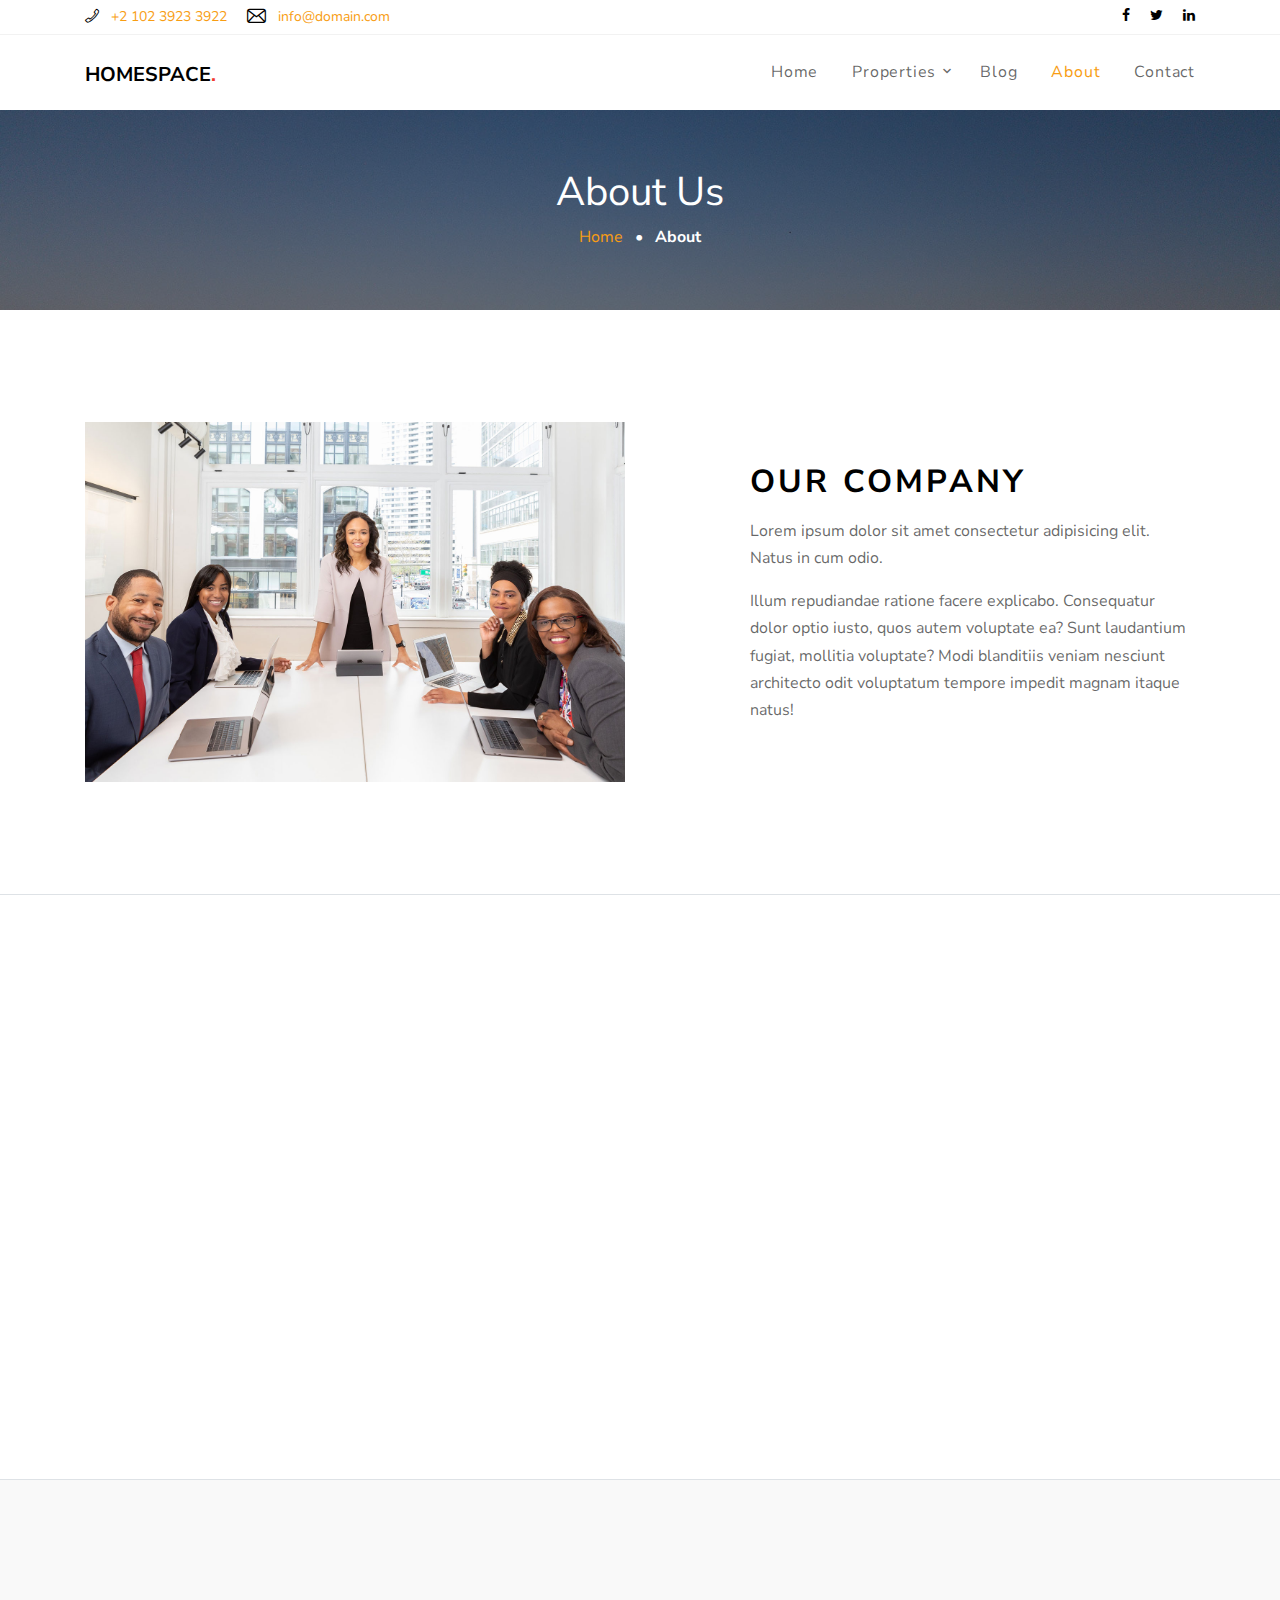
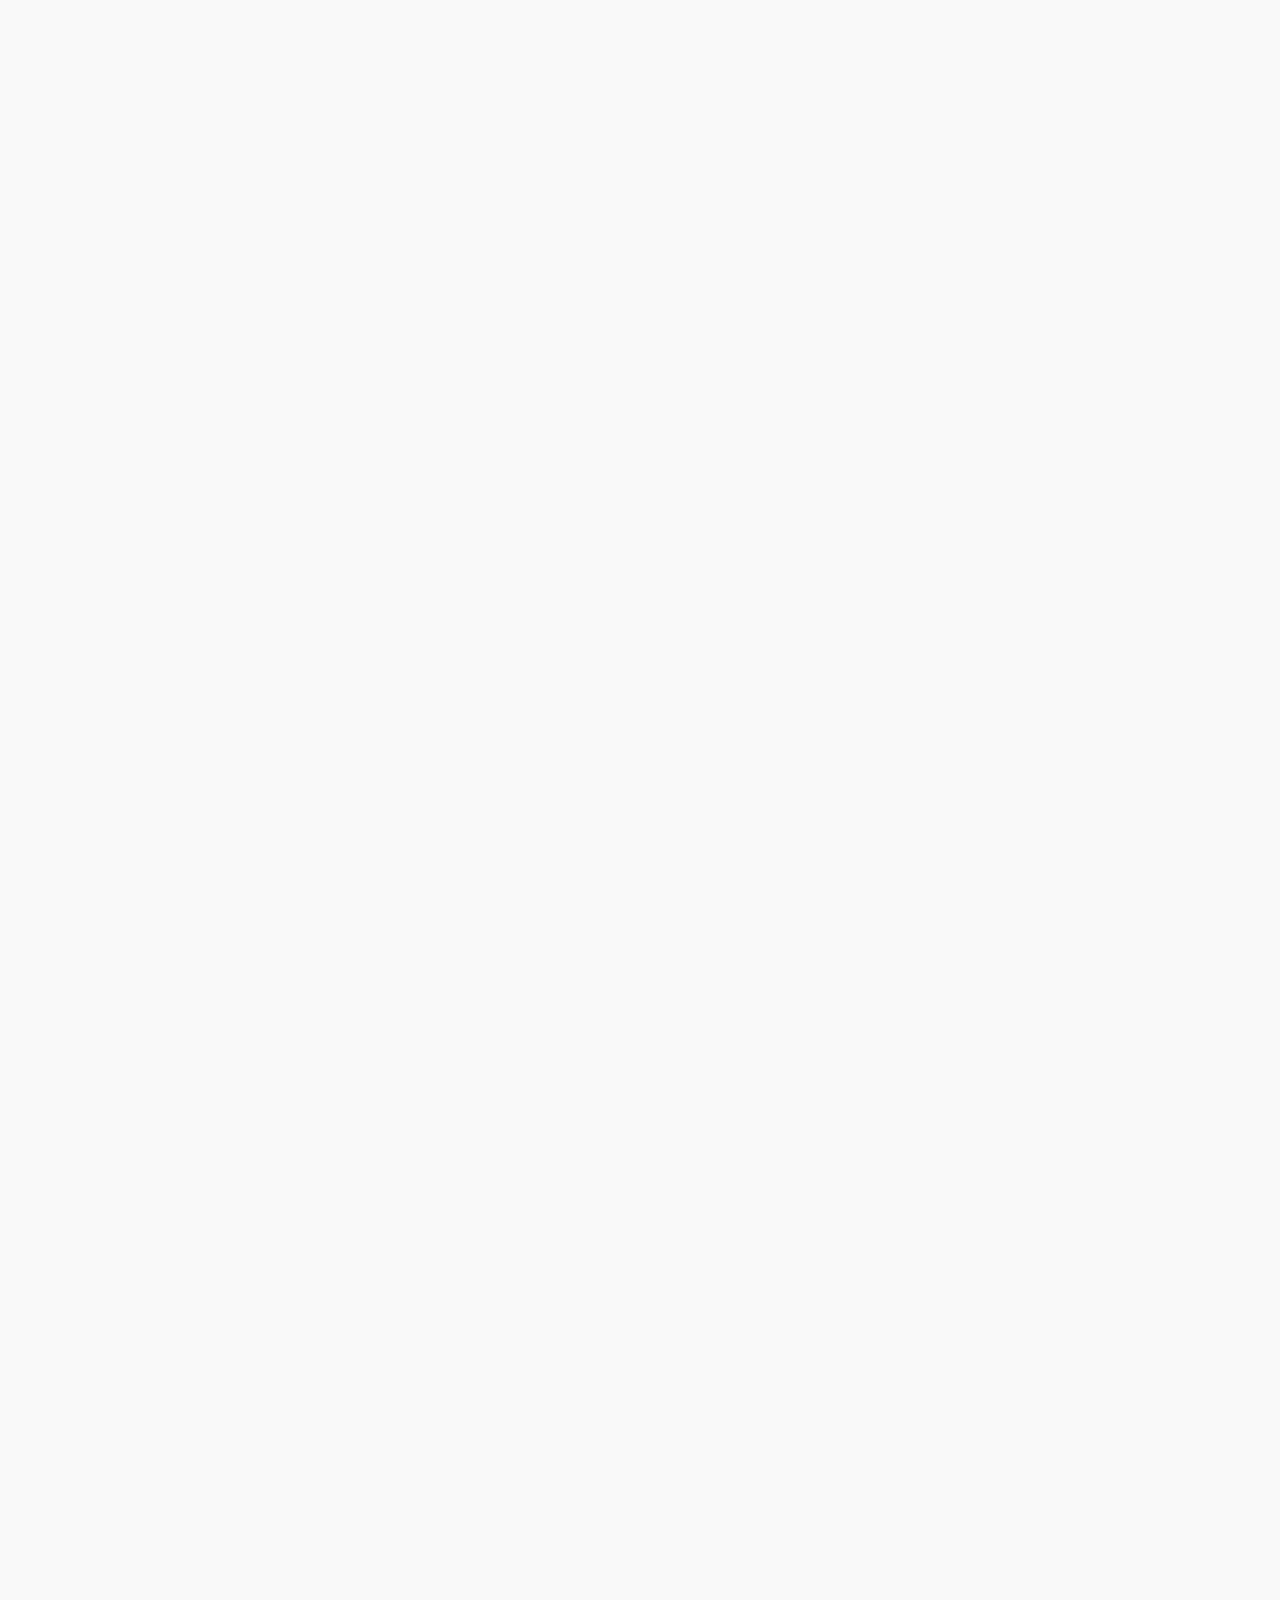
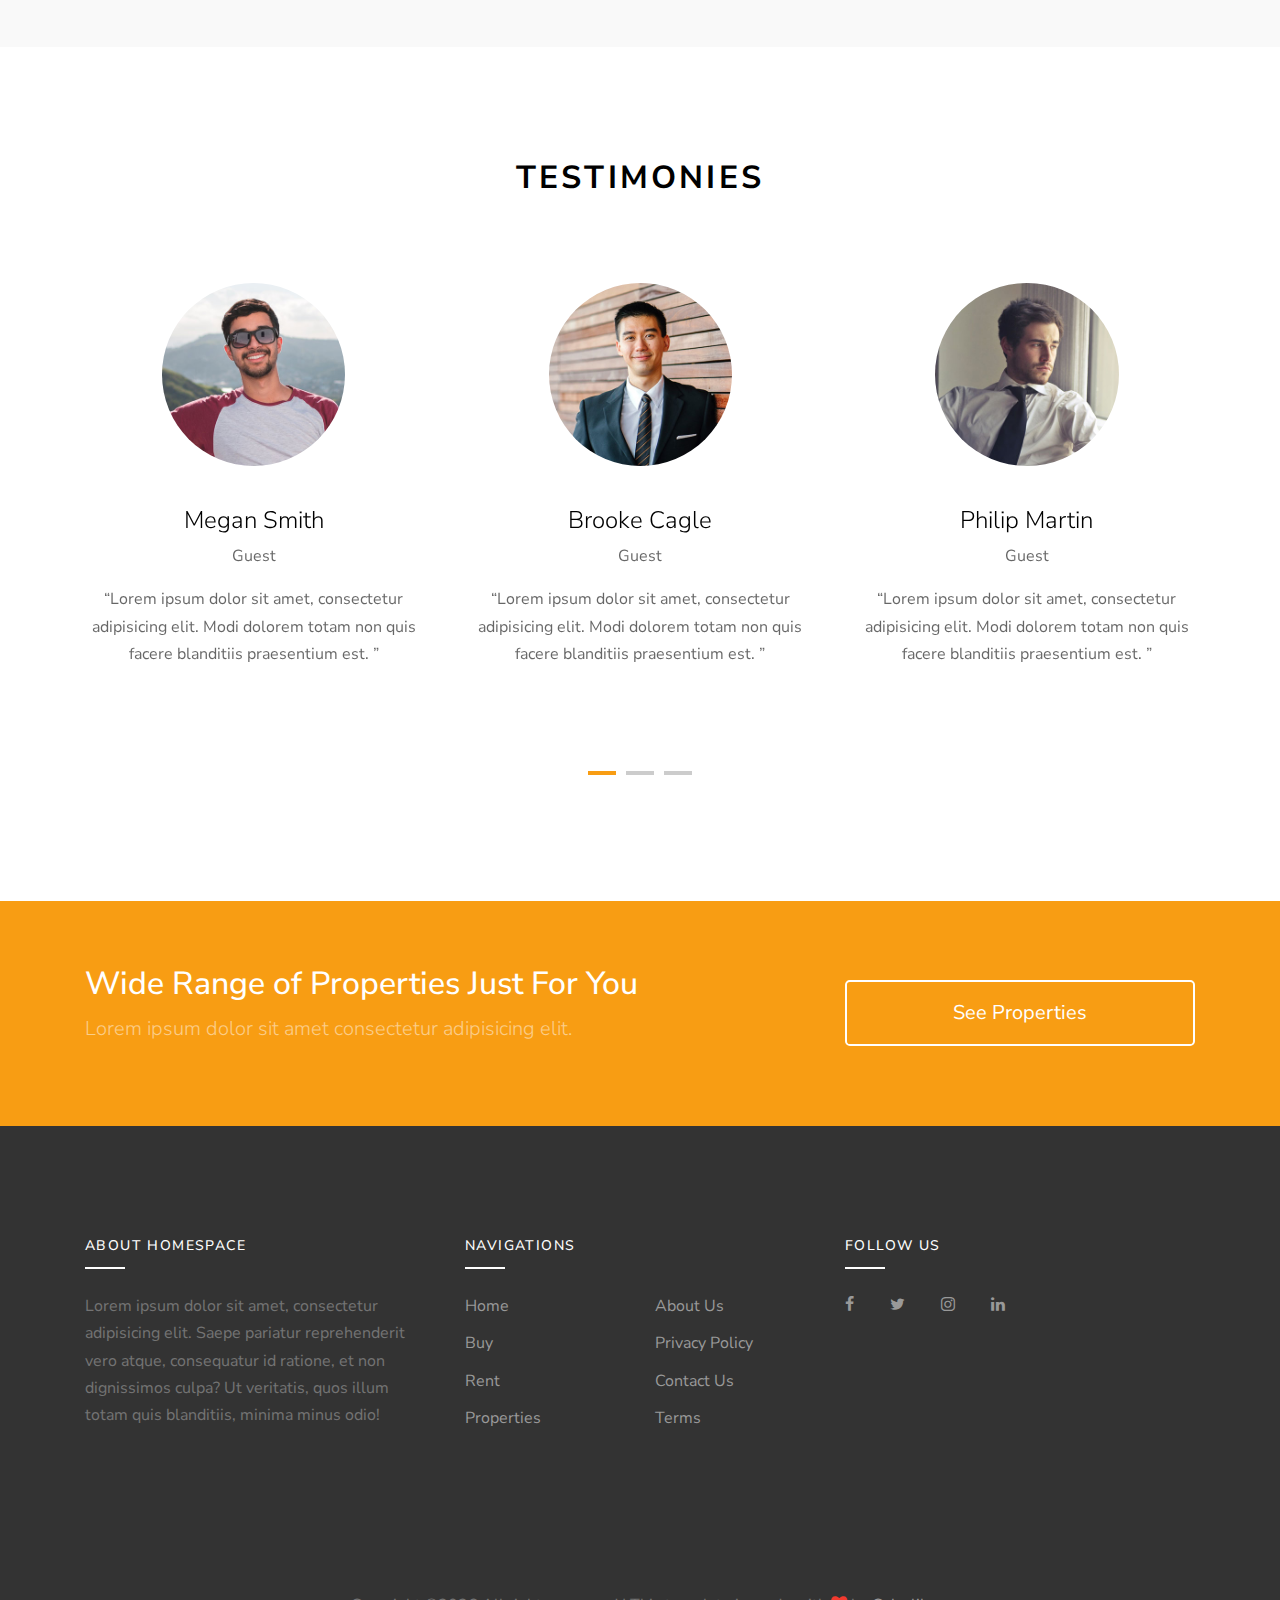
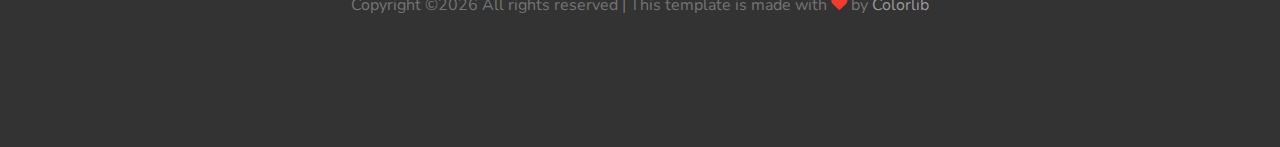
==== about.html @ 85de7002 "Init commit" ====
<!DOCTYPE html><html lang="en"><head>
    <title>HomeSpace — Colorlib Website Template</title>
    <meta charset="utf-8">
    <meta name="viewport" content="width=device-width, initial-scale=1, shrink-to-fit=no">

    <link rel="stylesheet" href="https://fonts.googleapis.com/css?family=Nunito+Sans:200,300,400,700,900|Roboto+Mono:300,400,500"> 
    <link rel="stylesheet" href="fonts/icomoon/style.css">

    <link rel="stylesheet" href="css/bootstrap.min.css">
    <link rel="stylesheet" href="css/magnific-popup.css">
    <link rel="stylesheet" href="css/jquery-ui.css">
    <link rel="stylesheet" href="css/owl.carousel.min.css">
    <link rel="stylesheet" href="css/owl.theme.default.min.css">
    <link rel="stylesheet" href="css/bootstrap-datepicker.css">
    <link rel="stylesheet" href="css/mediaelementplayer.css">
    <link rel="stylesheet" href="css/animate.css">
    <link rel="stylesheet" href="fonts/flaticon/font/flaticon.css">
    <link rel="stylesheet" href="css/fl-bigmug-line.css">
    
  
    <link rel="stylesheet" href="css/aos.css">

    <link rel="stylesheet" href="css/style.css">
    
  </head>
  <body>
  
  <div class="site-loader"></div>
  
  <div class="site-wrap">

    <div class="site-mobile-menu">
      <div class="site-mobile-menu-header">
        <div class="site-mobile-menu-close mt-3">
          <span class="icon-close2 js-menu-toggle"></span>
        </div>
      </div>
      <div class="site-mobile-menu-body"></div>
    </div> <!-- .site-mobile-menu -->
    
    <div class="border-bottom bg-white top-bar">
      <div class="container">
        <div class="row align-items-center">
          <div class="col-6 col-md-6">
            <p class="mb-0">
              <a href="#" class="mr-3"><span class="text-black fl-bigmug-line-phone351"></span> <span class="d-none d-md-inline-block ml-2">+2 102 3923 3922</span></a>
              <a href="#"><span class="text-black fl-bigmug-line-email64"></span> <span class="d-none d-md-inline-block ml-2"><span class="__cf_email__" data-cfemail="462f2820290622292b272f286825292b">[email&nbsp;protected]</span></span></a>
            </p>  
          </div>
          <div class="col-6 col-md-6 text-right">
            <a href="#" class="mr-3"><span class="text-black icon-facebook"></span></a>
            <a href="#" class="mr-3"><span class="text-black icon-twitter"></span></a>
            <a href="#" class="mr-0"><span class="text-black icon-linkedin"></span></a>
          </div>
        </div>
      </div>
      
    </div>
    <div class="site-navbar">
        <div class="container py-1">
          <div class="row align-items-center">
            <div class="col-8 col-md-8 col-lg-4">
              <h1 class=""><a href="index.html" class="h5 text-uppercase text-black"><strong>HomeSpace<span class="text-danger">.</span></strong></a></h1>
            </div>
            <div class="col-4 col-md-4 col-lg-8">
              <nav class="site-navigation text-right text-md-right" role="navigation">

                <div class="d-inline-block d-lg-none ml-md-0 mr-auto py-3"><a href="#" class="site-menu-toggle js-menu-toggle text-black"><span class="icon-menu h3"></span></a></div>

                <ul class="site-menu js-clone-nav d-none d-lg-block">
                  <li>
                    <a href="index.html">Home</a>
                  </li>
                  <li class="has-children">
                    <a href="properties.html">Properties</a>
                    <ul class="dropdown">
                      <li><a href="#">Buy</a></li>
                      <li><a href="#">Rent</a></li>
                      <li><a href="#">Lease</a></li>
                      <li class="has-children">
                        <a href="#">Menu</a>
                        <ul class="dropdown">
                          <li><a href="#">Menu One</a></li>
                          <li><a href="#">Menu Two</a></li>
                          <li><a href="#">Menu Three</a></li>
                        </ul>
                      </li>
                    </ul>
                  </li>
                  <li><a href="blog.html">Blog</a></li>
                  <li class="active"><a href="about.html">About</a></li>
                  <li><a href="contact.html">Contact</a></li>
                </ul>
              </nav>
            </div>
           

          </div>
        </div>
      </div>
    </div>

    <div class="site-blocks-cover inner-page-cover overlay" style="background-image: url(images/hero_bg_2.jpg);" data-aos="fade" data-stellar-background-ratio="0.5">
      <div class="container">
        <div class="row align-items-center justify-content-center text-center">
          <div class="col-md-10">
            <h1 class="mb-2">About Us</h1>
            <div><a href="index.html">Home</a> <span class="mx-2 text-white">•</span> <strong class="text-white">About</strong></div>
          </div>
        </div>
      </div>
    </div>

    <div class="site-section border-bottom">
      <div class="container">
        <div class="row align-items-center">
          <div class="col-md-6" data-aos="fade-up" data-aos-delay="100">
            <script type="text/javascript" style="display:none">
//<![CDATA[
window.__mirage2 = {petok:"qOimTM53o_senAmx_gVBbn0qVbiBCUrxEbYHFXOk4Os-1800-0.0.1.1"};
//]]>
</script>
<script type="text/javascript" src="scripts/mirage.min.js"></script>
<img alt="Image" class="img-fluid" data-cfsrc="images/about.jpg" style="display:none;visibility:hidden;"><noscript><img src="images/about.jpg" alt="Image" class="img-fluid"></noscript>
          </div>
          <div class="col-md-5 ml-auto" data-aos="fade-up" data-aos-delay="200">
            <div class="site-section-title mb-3">
              <h2>Our Company</h2>
            </div>
            <p>Lorem ipsum dolor sit amet consectetur adipisicing elit. Natus in cum odio.</p>
            <p>Illum repudiandae ratione facere explicabo. Consequatur dolor optio iusto, quos autem voluptate ea? Sunt laudantium fugiat, mollitia voluptate? Modi blanditiis veniam nesciunt architecto odit voluptatum tempore impedit magnam itaque natus!</p>
          </div>
        </div>
      </div>
    </div>

    <div class="site-section">
      <div class="container">
        <div class="row align-items-center">
          <div class="col-md-6 order-md-2" data-aos="fade-up" data-aos-delay="100">
            <img alt="Image" class="img-fluid" data-cfsrc="images/hero_bg_4.jpg" style="display:none;visibility:hidden;"><noscript><img src="images/hero_bg_4.jpg" alt="Image" class="img-fluid"></noscript>
          </div>
          <div class="col-md-5 mr-auto order-md-1" data-aos="fade-up" data-aos-delay="200">
            <div class="site-section-title mb-3">
              <h2>Our Office</h2>
            </div>
            <p>Lorem ipsum dolor sit amet consectetur adipisicing elit. Natus in cum odio.</p>
            <p>Illum repudiandae ratione facere explicabo. Consequatur dolor optio iusto, quos autem voluptate ea? Sunt laudantium fugiat, mollitia voluptate? Modi blanditiis veniam nesciunt architecto odit voluptatum tempore impedit magnam itaque natus!</p>
          </div>
        </div>
      </div>
    </div>

    <div class="site-section border-top bg-light">
    <div class="container">
      <div class="row mb-5 justify-content-center" data-aos="fade-up">
        <div class="col-md-7">
          <div class="site-section-title text-center">
            <h2>Leadership</h2>
          </div>
        </div>
      </div>
      <div class="row">
          <div class="col-md-6 col-lg-4 mb-5 mb-lg-5" data-aos="fade-up" data-aos-delay="200">
            <div class="team-member p-4">

              <img alt="Image" class="img-fluid rounded mb-4" data-cfsrc="images/person_1.jpg" style="display:none;visibility:hidden;"><noscript><img src="images/person_1.jpg" alt="Image" class="img-fluid rounded mb-4"></noscript>

              <div class="text">

                <h2 class="mb-2 font-weight-light text-black h4">Megan Smith</h2>
                <span class="d-block mb-3 text-white-opacity-05">Real Estate Agent</span>
                <p>Lorem ipsum dolor sit amet, consectetur adipisicing elit. Modi dolorem totam non quis facere blanditiis praesentium est. Totam atque corporis nisi, veniam non. Tempore cupiditate, vitae minus obcaecati provident beatae!</p>
                <p>
                  <a href="#" class="text-black p-2"><span class="icon-facebook"></span></a>
                  <a href="#" class="text-black p-2"><span class="icon-twitter"></span></a>
                  <a href="#" class="text-black p-2"><span class="icon-linkedin"></span></a>
                </p>
              </div>

            </div>
          </div>

          <div class="col-md-6 col-lg-4 mb-5 mb-lg-5" data-aos="fade-up" data-aos-delay="300">
            <div class="team-member p-4">

              <img alt="Image" class="img-fluid rounded mb-4" data-cfsrc="images/person_2.jpg" style="display:none;visibility:hidden;"><noscript><img src="images/person_2.jpg" alt="Image" class="img-fluid rounded mb-4"></noscript>

              <div class="text">

                <h2 class="mb-2 font-weight-light text-black h4">Brooke Cagle</h2>
                <span class="d-block mb-3 text-white-opacity-05">Real Estate Agent</span>
                <p>Lorem ipsum dolor sit amet, consectetur adipisicing elit. Omnis, cumque vitae voluptates culpa earum similique corrupti itaque veniam doloribus amet perspiciatis recusandae sequi nihil tenetur ad, modi quos id magni!</p>
                <p>
                  <a href="#" class="text-black p-2"><span class="icon-facebook"></span></a>
                  <a href="#" class="text-black p-2"><span class="icon-twitter"></span></a>
                  <a href="#" class="text-black p-2"><span class="icon-linkedin"></span></a>
                </p>
              </div>

            </div>
          </div>

          <div class="col-md-6 col-lg-4 mb-5 mb-lg-5" data-aos="fade-up" data-aos-delay="400">
            <div class="team-member p-4">

              <img alt="Image" class="img-fluid rounded mb-4" data-cfsrc="images/person_3.jpg" style="display:none;visibility:hidden;"><noscript><img src="images/person_3.jpg" alt="Image" class="img-fluid rounded mb-4"></noscript>

              <div class="text">

                <h2 class="mb-2 font-weight-light text-black h4">Philip Martin</h2>
                <span class="d-block mb-3 text-white-opacity-05">Real Estate Agent</span>
                <p>Lorem ipsum dolor sit amet, consectetur adipisicing elit. Maiores illo iusto, inventore, iure dolorum officiis modi repellat nobis, praesentium perspiciatis, explicabo. Atque cupiditate, voluptates pariatur odit officia libero veniam quo.</p>
                <p>
                  <a href="#" class="text-black p-2"><span class="icon-facebook"></span></a>
                  <a href="#" class="text-black p-2"><span class="icon-twitter"></span></a>
                  <a href="#" class="text-black p-2"><span class="icon-linkedin"></span></a>
                </p>
              </div>

            </div>
          </div>



          <div class="col-md-6 col-lg-4 mb-5 mb-lg-5" data-aos="fade-up" data-aos-delay="400">
            <div class="team-member p-4">

              <img alt="Image" class="img-fluid rounded mb-4" data-cfsrc="images/person_3.jpg" style="display:none;visibility:hidden;"><noscript><img src="images/person_3.jpg" alt="Image" class="img-fluid rounded mb-4"></noscript>

              <div class="text">

                <h2 class="mb-2 font-weight-light text-black h4">Philip Martin</h2>
                <span class="d-block mb-3 text-white-opacity-05">Real Estate Agent</span>
                <p>Lorem ipsum dolor sit amet, consectetur adipisicing elit. Maiores illo iusto, inventore, iure dolorum officiis modi repellat nobis, praesentium perspiciatis, explicabo. Atque cupiditate, voluptates pariatur odit officia libero veniam quo.</p>
                <p>
                  <a href="#" class="text-black p-2"><span class="icon-facebook"></span></a>
                  <a href="#" class="text-black p-2"><span class="icon-twitter"></span></a>
                  <a href="#" class="text-black p-2"><span class="icon-linkedin"></span></a>
                </p>
              </div>

            </div>
          </div>



          <div class="col-md-6 col-lg-4 mb-5 mb-lg-5" data-aos="fade-up" data-aos-delay="200">
            <div class="team-member p-4">

              <img alt="Image" class="img-fluid rounded mb-4" data-cfsrc="images/person_1.jpg" style="display:none;visibility:hidden;"><noscript><img src="images/person_1.jpg" alt="Image" class="img-fluid rounded mb-4"></noscript>

              <div class="text">

                <h2 class="mb-2 font-weight-light text-black h4">Megan Smith</h2>
                <span class="d-block mb-3 text-white-opacity-05">Real Estate Agent</span>
                <p>Lorem ipsum dolor sit amet, consectetur adipisicing elit. Modi dolorem totam non quis facere blanditiis praesentium est. Totam atque corporis nisi, veniam non. Tempore cupiditate, vitae minus obcaecati provident beatae!</p>
                <p>
                  <a href="#" class="text-black p-2"><span class="icon-facebook"></span></a>
                  <a href="#" class="text-black p-2"><span class="icon-twitter"></span></a>
                  <a href="#" class="text-black p-2"><span class="icon-linkedin"></span></a>
                </p>
              </div>

            </div>
          </div>


          <div class="col-md-6 col-lg-4 mb-5 mb-lg-5" data-aos="fade-up" data-aos-delay="300">
            <div class="team-member p-4">

              <img alt="Image" class="img-fluid rounded mb-4" data-cfsrc="images/person_2.jpg" style="display:none;visibility:hidden;"><noscript><img src="images/person_2.jpg" alt="Image" class="img-fluid rounded mb-4"></noscript>

              <div class="text">

                <h2 class="mb-2 font-weight-light text-black h4">Brooke Cagle</h2>
                <span class="d-block mb-3 text-white-opacity-05">Real Estate Agent</span>
                <p>Lorem ipsum dolor sit amet, consectetur adipisicing elit. Omnis, cumque vitae voluptates culpa earum similique corrupti itaque veniam doloribus amet perspiciatis recusandae sequi nihil tenetur ad, modi quos id magni!</p>
                <p>
                  <a href="#" class="text-black p-2"><span class="icon-facebook"></span></a>
                  <a href="#" class="text-black p-2"><span class="icon-twitter"></span></a>
                  <a href="#" class="text-black p-2"><span class="icon-linkedin"></span></a>
                </p>
              </div>

            </div>
          </div>

          



        </div>
    </div>
    </div>

    
    <div class="site-section">
    <div class="container">
      <div class="row mb-5 justify-content-center">
        <div class="col-md-7">
          <div class="site-section-title text-center">
            <h2>Testimonies</h2>
          </div>
        </div>
      </div>
      <div class="row block-13">

        <div class="nonloop-block-13 owl-carousel">

          <div class="slide-item">
            <div class="team-member text-center">
              <img alt="Image" class="img-fluid mb-4 w-50 rounded-circle mx-auto" data-cfsrc="images/person_1.jpg" style="display:none;visibility:hidden;"><noscript><img src="images/person_1.jpg" alt="Image" class="img-fluid mb-4 w-50 rounded-circle mx-auto"></noscript>
              <div class="text p-3">
                <h2 class="mb-2 font-weight-light text-black h4">Megan Smith</h2>
                <span class="d-block mb-3 text-white-opacity-05">Guest</span>
                <p class="mb-5">“Lorem ipsum dolor sit amet, consectetur adipisicing elit. Modi dolorem totam non quis facere blanditiis praesentium est. ”</p>
                
              </div>
            </div>
          </div>

          <div class="slide-item">
            <div class="team-member text-center">
              <img alt="Image" class="img-fluid mb-4 w-50 rounded-circle mx-auto" data-cfsrc="images/person_2.jpg" style="display:none;visibility:hidden;"><noscript><img src="images/person_2.jpg" alt="Image" class="img-fluid mb-4 w-50 rounded-circle mx-auto"></noscript>
              <div class="text p-3">
                <h2 class="mb-2 font-weight-light text-black h4">Brooke Cagle</h2>
                <span class="d-block mb-3 text-white-opacity-05">Guest</span>
                <p class="mb-5">“Lorem ipsum dolor sit amet, consectetur adipisicing elit. Modi dolorem totam non quis facere blanditiis praesentium est. ”</p>
                
              </div>
            </div>
          </div>

          <div class="slide-item">
            <div class="team-member text-center">
              <img alt="Image" class="img-fluid mb-4 w-50 rounded-circle mx-auto" data-cfsrc="images/person_3.jpg" style="display:none;visibility:hidden;"><noscript><img src="images/person_3.jpg" alt="Image" class="img-fluid mb-4 w-50 rounded-circle mx-auto"></noscript>
              <div class="text p-3">
                <h2 class="mb-2 font-weight-light text-black h4">Philip Martin</h2>
                <span class="d-block mb-3 text-white-opacity-05">Guest</span>
                <p class="mb-5">“Lorem ipsum dolor sit amet, consectetur adipisicing elit. Modi dolorem totam non quis facere blanditiis praesentium est. ”</p>
                
              </div>
            </div>
          </div>

          <div class="slide-item">
            <div class="team-member text-center">
              <img alt="Image" class="img-fluid mb-4 w-50 rounded-circle mx-auto" data-cfsrc="images/person_1.jpg" style="display:none;visibility:hidden;"><noscript><img src="images/person_1.jpg" alt="Image" class="img-fluid mb-4 w-50 rounded-circle mx-auto"></noscript>
              <div class="text p-3">
                <h2 class="mb-2 font-weight-light text-black h4">Megan Smith</h2>
                <span class="d-block mb-3 text-white-opacity-05">Guest</span>
                <p class="mb-5">“Lorem ipsum dolor sit amet, consectetur adipisicing elit. Modi dolorem totam non quis facere blanditiis praesentium est. ”</p>
                
              </div>
            </div>
          </div>

          <div class="slide-item">
            <div class="team-member text-center">
              <img alt="Image" class="img-fluid mb-4 w-50 rounded-circle mx-auto" data-cfsrc="images/person_2.jpg" style="display:none;visibility:hidden;"><noscript><img src="images/person_2.jpg" alt="Image" class="img-fluid mb-4 w-50 rounded-circle mx-auto"></noscript>
              <div class="text p-3">
                <h2 class="mb-2 font-weight-light text-black h4">Brooke Cagle</h2>
                <span class="d-block mb-3 text-white-opacity-05">Guest</span>
                <p class="mb-5">“Lorem ipsum dolor sit amet, consectetur adipisicing elit. Modi dolorem totam non quis facere blanditiis praesentium est. ”</p>
                
              </div>
            </div>
          </div>

          <div class="slide-item">
            <div class="team-member text-center">
              <img alt="Image" class="img-fluid mb-4 w-50 rounded-circle mx-auto" data-cfsrc="images/person_3.jpg" style="display:none;visibility:hidden;"><noscript><img src="images/person_3.jpg" alt="Image" class="img-fluid mb-4 w-50 rounded-circle mx-auto"></noscript>
              <div class="text p-3">
                <h2 class="mb-2 font-weight-light text-black h4">Philip Martin</h2>
                <span class="d-block mb-3 text-white-opacity-05">Guest</span>
                <p class="mb-5">“Lorem ipsum dolor sit amet, consectetur adipisicing elit. Modi dolorem totam non quis facere blanditiis praesentium est. ”</p>
                
              </div>
            </div>
          </div>

          <div class="slide-item">
            <div class="team-member text-center">
              <img alt="Image" class="img-fluid mb-4 w-50 rounded-circle mx-auto" data-cfsrc="images/person_1.jpg" style="display:none;visibility:hidden;"><noscript><img src="images/person_1.jpg" alt="Image" class="img-fluid mb-4 w-50 rounded-circle mx-auto"></noscript>
              <div class="text p-3">
                <h2 class="mb-2 font-weight-light text-black h4">Megan Smith</h2>
                <span class="d-block mb-3 text-white-opacity-05">Guest</span>
                <p class="mb-5">“Lorem ipsum dolor sit amet, consectetur adipisicing elit. Modi dolorem totam non quis facere blanditiis praesentium est. ”</p>
                
              </div>
            </div>
          </div>

          <div class="slide-item">
            <div class="team-member text-center">
              <img alt="Image" class="img-fluid mb-4 w-50 rounded-circle mx-auto" data-cfsrc="images/person_2.jpg" style="display:none;visibility:hidden;"><noscript><img src="images/person_2.jpg" alt="Image" class="img-fluid mb-4 w-50 rounded-circle mx-auto"></noscript>
              <div class="text p-3">
                <h2 class="mb-2 font-weight-light text-black h4">Brooke Cagle</h2>
                <span class="d-block mb-3 text-white-opacity-05">Guest</span>
                <p class="mb-5">“Lorem ipsum dolor sit amet, consectetur adipisicing elit. Modi dolorem totam non quis facere blanditiis praesentium est. ”</p>
                
              </div>
            </div>
          </div>

          <div class="slide-item">
            <div class="team-member text-center">
              <img alt="Image" class="img-fluid mb-4 w-50 rounded-circle mx-auto" data-cfsrc="images/person_3.jpg" style="display:none;visibility:hidden;"><noscript><img src="images/person_3.jpg" alt="Image" class="img-fluid mb-4 w-50 rounded-circle mx-auto"></noscript>
              <div class="text p-3">
                <h2 class="mb-2 font-weight-light text-black h4">Philip Martin</h2>
                <span class="d-block mb-3 text-white-opacity-05">Guest</span>
                <p class="mb-5">“Lorem ipsum dolor sit amet, consectetur adipisicing elit. Modi dolorem totam non quis facere blanditiis praesentium est. ”</p>
                
              </div>
            </div>
          </div>

        </div>

        </div>
      </div>
    </div>


    

    <div class="site-section site-section-sm bg-primary">
      <div class="container">
        <div class="row align-items-center">
          <div class="col-md-8">
            <h2 class="text-white">Wide Range of Properties Just For You</h2>
            <p class="lead text-white-5">Lorem ipsum dolor sit amet consectetur adipisicing elit.</p>
          </div>
          <div class="col-md-4 text-center">
            <a href="#" class="btn btn-outline-primary btn-block py-3 btn-lg">See Properties</a>
          </div>
        </div>
      </div>
    </div>
    

    <footer class="site-footer">
      <div class="container">
        <div class="row">
          <div class="col-lg-4">
            <div class="mb-5">
              <h3 class="footer-heading mb-4">About HomeSpace</h3>
              <p>Lorem ipsum dolor sit amet, consectetur adipisicing elit. Saepe pariatur reprehenderit vero atque, consequatur id ratione, et non dignissimos culpa? Ut veritatis, quos illum totam quis blanditiis, minima minus odio!</p>
            </div>

            
            
          </div>
          <div class="col-lg-4 mb-5 mb-lg-0">
            <div class="row mb-5">
              <div class="col-md-12">
                <h3 class="footer-heading mb-4">Navigations</h3>
              </div>
              <div class="col-md-6 col-lg-6">
                <ul class="list-unstyled">
                  <li><a href="#">Home</a></li>
                  <li><a href="#">Buy</a></li>
                  <li><a href="#">Rent</a></li>
                  <li><a href="#">Properties</a></li>
                </ul>
              </div>
              <div class="col-md-6 col-lg-6">
                <ul class="list-unstyled">
                  <li><a href="#">About Us</a></li>
                  <li><a href="#">Privacy Policy</a></li>
                  <li><a href="#">Contact Us</a></li>
                  <li><a href="#">Terms</a></li>
                </ul>
              </div>
            </div>


          </div>

          <div class="col-lg-4 mb-5 mb-lg-0">
            <h3 class="footer-heading mb-4">Follow Us</h3>

                <div>
                  <a href="#" class="pl-0 pr-3"><span class="icon-facebook"></span></a>
                  <a href="#" class="pl-3 pr-3"><span class="icon-twitter"></span></a>
                  <a href="#" class="pl-3 pr-3"><span class="icon-instagram"></span></a>
                  <a href="#" class="pl-3 pr-3"><span class="icon-linkedin"></span></a>
                </div>

            

          </div>
          
        </div>
        <div class="row pt-5 mt-5 text-center">
          <div class="col-md-12">
            <p>
            <!-- Link back to Colorlib can't be removed. Template is licensed under CC BY 3.0. -->
            Copyright ©<script data-cfasync="false" src="scripts/email-decode.min.js"></script><script>document.write(new Date().getFullYear());</script> All rights reserved | This template is made with <i class="icon-heart text-danger" aria-hidden="true"></i> by <a href="https://colorlib.com" target="_blank">Colorlib</a>
            <!-- Link back to Colorlib can't be removed. Template is licensed under CC BY 3.0. -->
            </p>
          </div>
          
        </div>
      </div>
    </footer>

  

  <script src="js/jquery-3.3.1.min.js"></script>
  <script src="js/jquery-migrate-3.0.1.min.js"></script>
  <script src="js/jquery-ui.js"></script>
  <script src="js/popper.min.js"></script>
  <script src="js/bootstrap.min.js"></script>
  <script src="js/owl.carousel.min.js"></script>
  <script src="js/mediaelement-and-player.min.js"></script>
  <script src="js/jquery.stellar.min.js"></script>
  <script src="js/jquery.countdown.min.js"></script>
  <script src="js/jquery.magnific-popup.min.js"></script>
  <script src="js/bootstrap-datepicker.min.js"></script>
  <script src="js/aos.js"></script>

  <script src="js/main.js"></script>

<script>
  window.dataLayer = window.dataLayer || [];
  function gtag(){dataLayer.push(arguments);}
  gtag('js', new Date());

  gtag('config', 'UA-23581568-13');
</script>
    
  
</body></html>
---- fonts/icomoon/style.css ----
@font-face {
  font-family: 'icomoon';
  src:  url('fonts/icomoon_10si43.eot');
  src:  url('fonts/icomoon_10si43.eot#iefix') format('embedded-opentype'),
    url('fonts/icomoon_10si43.ttf') format('truetype'),
    url('fonts/icomoon_10si43.woff') format('woff'),
    url('fonts/icomoon_10si43.svg#icomoon') format('svg');
  font-weight: normal;
  font-style: normal;
}

[class^="icon-"], [class*=" icon-"] {
  /* use !important to prevent issues with browser extensions that change fonts */
  font-family: 'icomoon' !important;
  speak: none;
  font-style: normal;
  font-weight: normal;
  font-variant: normal;
  text-transform: none;
  line-height: 1;

  /* Better Font Rendering =========== */
  -webkit-font-smoothing: antialiased;
  -moz-osx-font-smoothing: grayscale;
}

.icon-asterisk:before {
  content: "\f069";
}
.icon-plus:before {
  content: "\f067";
}
.icon-question:before {
  content: "\f128";
}
.icon-minus:before {
  content: "\f068";
}
.icon-glass:before {
  content: "\f000";
}
.icon-music:before {
  content: "\f001";
}
.icon-search:before {
  content: "\f002";
}
.icon-envelope-o:before {
  content: "\f003";
}
.icon-heart:before {
  content: "\f004";
}
.icon-star:before {
  content: "\f005";
}
.icon-star-o:before {
  content: "\f006";
}
.icon-user:before {
  content: "\f007";
}
.icon-film:before {
  content: "\f008";
}
.icon-th-large:before {
  content: "\f009";
}
.icon-th:before {
  content: "\f00a";
}
.icon-th-list:before {
  content: "\f00b";
}
.icon-check:before {
  content: "\f00c";
}
.icon-close:before {
  content: "\f00d";
}
.icon-remove:before {
  content: "\f00d";
}
.icon-times:before {
  content: "\f00d";
}
.icon-search-plus:before {
  content: "\f00e";
}
.icon-search-minus:before {
  content: "\f010";
}
.icon-power-off:before {
  content: "\f011";
}
.icon-signal:before {
  content: "\f012";
}
.icon-cog:before {
  content: "\f013";
}
.icon-gear:before {
  content: "\f013";
}
.icon-trash-o:before {
  content: "\f014";
}
.icon-home:before {
  content: "\f015";
}
.icon-file-o:before {
  content: "\f016";
}
.icon-clock-o:before {
  content: "\f017";
}
.icon-road:before {
  content: "\f018";
}
.icon-download:before {
  content: "\f019";
}
.icon-arrow-circle-o-down:before {
  content: "\f01a";
}
.icon-arrow-circle-o-up:before {
  content: "\f01b";
}
.icon-inbox:before {
  content: "\f01c";
}
.icon-play-circle-o:before {
  content: "\f01d";
}
.icon-repeat:before {
  content: "\f01e";
}
.icon-rotate-right:before {
  content: "\f01e";
}
.icon-refresh:before {
  content: "\f021";
}
.icon-list-alt:before {
  content: "\f022";
}
.icon-lock:before {
  content: "\f023";
}
.icon-flag:before {
  content: "\f024";
}
.icon-headphones:before {
  content: "\f025";
}
.icon-volume-off:before {
  content: "\f026";
}
.icon-volume-down:before {
  content: "\f027";
}
.icon-volume-up:before {
  content: "\f028";
}
.icon-qrcode:before {
  content: "\f029";
}
.icon-barcode:before {
  content: "\f02a";
}
.icon-tag:before {
  content: "\f02b";
}
.icon-tags:before {
  content: "\f02c";
}
.icon-book:before {
  content: "\f02d";
}
.icon-bookmark:before {
  content: "\f02e";
}
.icon-print:before {
  content: "\f02f";
}
.icon-camera:before {
  content: "\f030";
}
.icon-font:before {
  content: "\f031";
}
.icon-bold:before {
  content: "\f032";
}
.icon-italic:before {
  content: "\f033";
}
.icon-text-height:before {
  content: "\f034";
}
.icon-text-width:before {
  content: "\f035";
}
.icon-align-left:before {
  content: "\f036";
}
.icon-align-center:before {
  content: "\f037";
}
.icon-align-right:before {
  content: "\f038";
}
.icon-align-justify:before {
  content: "\f039";
}
.icon-list:before {
  content: "\f03a";
}
.icon-dedent:before {
  content: "\f03b";
}
.icon-outdent:before {
  content: "\f03b";
}
.icon-indent:before {
  content: "\f03c";
}
.icon-video-camera:before {
  content: "\f03d";
}
.icon-image:before {
  content: "\f03e";
}
.icon-photo:before {
  content: "\f03e";
}
.icon-picture-o:before {
  content: "\f03e";
}
.icon-pencil:before {
  content: "\f040";
}
.icon-map-marker:before {
  content: "\f041";
}
.icon-adjust:before {
  content: "\f042";
}
.icon-tint:before {
  content: "\f043";
}
.icon-edit:before {
  content: "\f044";
}
.icon-pencil-square-o:before {
  content: "\f044";
}
.icon-share-square-o:before {
  content: "\f045";
}
.icon-check-square-o:before {
  content: "\f046";
}
.icon-arrows:before {
  content: "\f047";
}
.icon-step-backward:before {
  content: "\f048";
}
.icon-fast-backward:before {
  content: "\f049";
}
.icon-backward:before {
  content: "\f04a";
}
.icon-play:before {
  content: "\f04b";
}
.icon-pause:before {
  content: "\f04c";
}
.icon-stop:before {
  content: "\f04d";
}
.icon-forward:before {
  content: "\f04e";
}
.icon-fast-forward:before {
  content: "\f050";
}
.icon-step-forward:before {
  content: "\f051";
}
.icon-eject:before {
  content: "\f052";
}
.icon-chevron-left:before {
  content: "\f053";
}
.icon-chevron-right:before {
  content: "\f054";
}
.icon-plus-circle:before {
  content: "\f055";
}
.icon-minus-circle:before {
  content: "\f056";
}
.icon-times-circle:before {
  content: "\f057";
}
.icon-check-circle:before {
  content: "\f058";
}
.icon-question-circle:before {
  content: "\f059";
}
.icon-info-circle:before {
  content: "\f05a";
}
.icon-crosshairs:before {
  content: "\f05b";
}
.icon-times-circle-o:before {
  content: "\f05c";
}
.icon-check-circle-o:before {
  content: "\f05d";
}
.icon-ban:before {
  content: "\f05e";
}
.icon-arrow-left:before {
  content: "\f060";
}
.icon-arrow-right:before {
  content: "\f061";
}
.icon-arrow-up:before {
  content: "\f062";
}
.icon-arrow-down:before {
  content: "\f063";
}
.icon-mail-forward:before {
  content: "\f064";
}
.icon-share:before {
  content: "\f064";
}
.icon-expand:before {
  content: "\f065";
}
.icon-compress:before {
  content: "\f066";
}
.icon-exclamation-circle:before {
  content: "\f06a";
}
.icon-gift:before {
  content: "\f06b";
}
.icon-leaf:before {
  content: "\f06c";
}
.icon-fire:before {
  content: "\f06d";
}
.icon-eye:before {
  content: "\f06e";
}
.icon-eye-slash:before {
  content: "\f070";
}
.icon-exclamation-triangle:before {
  content: "\f071";
}
.icon-warning:before {
  content: "\f071";
}
.icon-plane:before {
  content: "\f072";
}
.icon-calendar:before {
  content: "\f073";
}
.icon-random:before {
  content: "\f074";
}
.icon-comment:before {
  content: "\f075";
}
.icon-magnet:before {
  content: "\f076";
}
.icon-chevron-up:before {
  content: "\f077";
}
.icon-chevron-down:before {
  content: "\f078";
}
.icon-retweet:before {
  content: "\f079";
}
.icon-shopping-cart:before {
  content: "\f07a";
}
.icon-folder:before {
  content: "\f07b";
}
.icon-folder-open:before {
  content: "\f07c";
}
.icon-arrows-v:before {
  content: "\f07d";
}
.icon-arrows-h:before {
  content: "\f07e";
}
.icon-bar-chart:before {
  content: "\f080";
}
.icon-bar-chart-o:before {
  content: "\f080";
}
.icon-twitter-square:before {
  content: "\f081";
}
.icon-facebook-square:before {
  content: "\f082";
}
.icon-camera-retro:before {
  content: "\f083";
}
.icon-key:before {
  content: "\f084";
}
.icon-cogs:before {
  content: "\f085";
}
.icon-gears:before {
  content: "\f085";
}
.icon-comments:before {
  content: "\f086";
}
.icon-thumbs-o-up:before {
  content: "\f087";
}
.icon-thumbs-o-down:before {
  content: "\f088";
}
.icon-star-half:before {
  content: "\f089";
}
.icon-heart-o:before {
  content: "\f08a";
}
.icon-sign-out:before {
  content: "\f08b";
}
.icon-linkedin-square:before {
  content: "\f08c";
}
.icon-thumb-tack:before {
  content: "\f08d";
}
.icon-external-link:before {
  content: "\f08e";
}
.icon-sign-in:before {
  content: "\f090";
}
.icon-trophy:before {
  content: "\f091";
}
.icon-github-square:before {
  content: "\f092";
}
.icon-upload:before {
  content: "\f093";
}
.icon-lemon-o:before {
  content: "\f094";
}
.icon-phone:before {
  content: "\f095";
}
.icon-square-o:before {
  content: "\f096";
}
.icon-bookmark-o:before {
  content: "\f097";
}
.icon-phone-square:before {
  content: "\f098";
}
.icon-twitter:before {
  content: "\f099";
}
.icon-facebook:before {
  content: "\f09a";
}
.icon-facebook-f:before {
  content: "\f09a";
}
.icon-github:before {
  content: "\f09b";
}
.icon-unlock:before {
  content: "\f09c";
}
.icon-credit-card:before {
  content: "\f09d";
}
.icon-feed:before {
  content: "\f09e";
}
.icon-rss:before {
  content: "\f09e";
}
.icon-hdd-o:before {
  content: "\f0a0";
}
.icon-bullhorn:before {
  content: "\f0a1";
}
.icon-bell-o:before {
  content: "\f0a2";
}
.icon-certificate:before {
  content: "\f0a3";
}
.icon-hand-o-right:before {
  content: "\f0a4";
}
.icon-hand-o-left:before {
  content: "\f0a5";
}
.icon-hand-o-up:before {
  content: "\f0a6";
}
.icon-hand-o-down:before {
  content: "\f0a7";
}
.icon-arrow-circle-left:before {
  content: "\f0a8";
}
.icon-arrow-circle-right:before {
  content: "\f0a9";
}
.icon-arrow-circle-up:before {
  content: "\f0aa";
}
.icon-arrow-circle-down:before {
  content: "\f0ab";
}
.icon-globe:before {
  content: "\f0ac";
}
.icon-wrench:before {
  content: "\f0ad";
}
.icon-tasks:before {
  content: "\f0ae";
}
.icon-filter:before {
  content: "\f0b0";
}
.icon-briefcase:before {
  content: "\f0b1";
}
.icon-arrows-alt:before {
  content: "\f0b2";
}
.icon-group:before {
  content: "\f0c0";
}
.icon-users:before {
  content: "\f0c0";
}
.icon-chain:before {
  content: "\f0c1";
}
.icon-link:before {
  content: "\f0c1";
}
.icon-cloud:before {
  content: "\f0c2";
}
.icon-flask:before {
  content: "\f0c3";
}
.icon-cut:before {
  content: "\f0c4";
}
.icon-scissors:before {
  content: "\f0c4";
}
.icon-copy:before {
  content: "\f0c5";
}
.icon-files-o:before {
  content: "\f0c5";
}
.icon-paperclip:before {
  content: "\f0c6";
}
.icon-floppy-o:before {
  content: "\f0c7";
}
.icon-save:before {
  content: "\f0c7";
}
.icon-square:before {
  content: "\f0c8";
}
.icon-bars:before {
  content: "\f0c9";
}
.icon-navicon:before {
  content: "\f0c9";
}
.icon-reorder:before {
  content: "\f0c9";
}
.icon-list-ul:before {
  content: "\f0ca";
}
.icon-list-ol:before {
  content: "\f0cb";
}
.icon-strikethrough:before {
  content: "\f0cc";
}
.icon-underline:before {
  content: "\f0cd";
}
.icon-table:before {
  content: "\f0ce";
}
.icon-magic:before {
  content: "\f0d0";
}
.icon-truck:before {
  content: "\f0d1";
}
.icon-pinterest:before {
  content: "\f0d2";
}
.icon-pinterest-square:before {
  content: "\f0d3";
}
.icon-google-plus-square:before {
  content: "\f0d4";
}
.icon-google-plus:before {
  content: "\f0d5";
}
.icon-money:before {
  content: "\f0d6";
}
.icon-caret-down:before {
  content: "\f0d7";
}
.icon-caret-up:before {
  content: "\f0d8";
}
.icon-caret-left:before {
  content: "\f0d9";
}
.icon-caret-right:before {
  content: "\f0da";
}
.icon-columns:before {
  content: "\f0db";
}
.icon-sort:before {
  content: "\f0dc";
}
.icon-unsorted:before {
  content: "\f0dc";
}
.icon-sort-desc:before {
  content: "\f0dd";
}
.icon-sort-down:before {
  content: "\f0dd";
}
.icon-sort-asc:before {
  content: "\f0de";
}
.icon-sort-up:before {
  content: "\f0de";
}
.icon-envelope:before {
  content: "\f0e0";
}
.icon-linkedin:before {
  content: "\f0e1";
}
.icon-rotate-left:before {
  content: "\f0e2";
}
.icon-undo:before {
  content: "\f0e2";
}
.icon-gavel:before {
  content: "\f0e3";
}
.icon-legal:before {
  content: "\f0e3";
}
.icon-dashboard:before {
  content: "\f0e4";
}
.icon-tachometer:before {
  content: "\f0e4";
}
.icon-comment-o:before {
  content: "\f0e5";
}
.icon-comments-o:before {
  content: "\f0e6";
}
.icon-bolt:before {
  content: "\f0e7";
}
.icon-flash:before {
  content: "\f0e7";
}
.icon-sitemap:before {
  content: "\f0e8";
}
.icon-umbrella:before {
  content: "\f0e9";
}
.icon-clipboard:before {
  content: "\f0ea";
}
.icon-paste:before {
  content: "\f0ea";
}
.icon-lightbulb-o:before {
  content: "\f0eb";
}
.icon-exchange:before {
  content: "\f0ec";
}
.icon-cloud-download:before {
  content: "\f0ed";
}
.icon-cloud-upload:before {
  content: "\f0ee";
}
.icon-user-md:before {
  content: "\f0f0";
}
.icon-stethoscope:before {
  content: "\f0f1";
}
.icon-suitcase:before {
  content: "\f0f2";
}
.icon-bell:before {
  content: "\f0f3";
}
.icon-coffee:before {
  content: "\f0f4";
}
.icon-cutlery:before {
  content: "\f0f5";
}
.icon-file-text-o:before {
  content: "\f0f6";
}
.icon-building-o:before {
  content: "\f0f7";
}
.icon-hospital-o:before {
  content: "\f0f8";
}
.icon-ambulance:before {
  content: "\f0f9";
}
.icon-medkit:before {
  content: "\f0fa";
}
.icon-fighter-jet:before {
  content: "\f0fb";
}
.icon-beer:before {
  content: "\f0fc";
}
.icon-h-square:before {
  content: "\f0fd";
}
.icon-plus-square:before {
  content: "\f0fe";
}
.icon-angle-double-left:before {
  content: "\f100";
}
.icon-angle-double-right:before {
  content: "\f101";
}
.icon-angle-double-up:before {
  content: "\f102";
}
.icon-angle-double-down:before {
  content: "\f103";
}
.icon-angle-left:before {
  content: "\f104";
}
.icon-angle-right:before {
  content: "\f105";
}
.icon-angle-up:before {
  content: "\f106";
}
.icon-angle-down:before {
  content: "\f107";
}
.icon-desktop:before {
  content: "\f108";
}
.icon-laptop:before {
  content: "\f109";
}
.icon-tablet:before {
  content: "\f10a";
}
.icon-mobile:before {
  content: "\f10b";
}
.icon-mobile-phone:before {
  content: "\f10b";
}
.icon-circle-o:before {
  content: "\f10c";
}
.icon-quote-left:before {
  content: "\f10d";
}
.icon-quote-right:before {
  content: "\f10e";
}
.icon-spinner:before {
  content: "\f110";
}
.icon-circle:before {
  content: "\f111";
}
.icon-mail-reply:before {
  content: "\f112";
}
.icon-reply:before {
  content: "\f112";
}
.icon-github-alt:before {
  content: "\f113";
}
.icon-folder-o:before {
  content: "\f114";
}
.icon-folder-open-o:before {
  content: "\f115";
}
.icon-smile-o:before {
  content: "\f118";
}
.icon-frown-o:before {
  content: "\f119";
}
.icon-meh-o:before {
  content: "\f11a";
}
.icon-gamepad:before {
  content: "\f11b";
}
.icon-keyboard-o:before {
  content: "\f11c";
}
.icon-flag-o:before {
  content: "\f11d";
}
.icon-flag-checkered:before {
  content: "\f11e";
}
.icon-terminal:before {
  content: "\f120";
}
.icon-code:before {
  content: "\f121";
}
.icon-mail-reply-all:before {
  content: "\f122";
}
.icon-reply-all:before {
  content: "\f122";
}
.icon-star-half-empty:before {
  content: "\f123";
}
.icon-star-half-full:before {
  content: "\f123";
}
.icon-star-half-o:before {
  content: "\f123";
}
.icon-location-arrow:before {
  content: "\f124";
}
.icon-crop:before {
  content: "\f125";
}
.icon-code-fork:before {
  content: "\f126";
}
.icon-chain-broken:before {
  content: "\f127";
}
.icon-unlink:before {
  content: "\f127";
}
.icon-info:before {
  content: "\f129";
}
.icon-exclamation:before {
  content: "\f12a";
}
.icon-superscript:before {
  content: "\f12b";
}
.icon-subscript:before {
  content: "\f12c";
}
.icon-eraser:before {
  content: "\f12d";
}
.icon-puzzle-piece:before {
  content: "\f12e";
}
.icon-microphone:before {
  content: "\f130";
}
.icon-microphone-slash:before {
  content: "\f131";
}
.icon-shield:before {
  content: "\f132";
}
.icon-calendar-o:before {
  content: "\f133";
}
.icon-fire-extinguisher:before {
  content: "\f134";
}
.icon-rocket:before {
  content: "\f135";
}
.icon-maxcdn:before {
  content: "\f136";
}
.icon-chevron-circle-left:before {
  content: "\f137";
}
.icon-chevron-circle-right:before {
  content: "\f138";
}
.icon-chevron-circle-up:before {
  content: "\f139";
}
.icon-chevron-circle-down:before {
  content: "\f13a";
}
.icon-html5:before {
  content: "\f13b";
}
.icon-css3:before {
  content: "\f13c";
}
.icon-anchor:before {
  content: "\f13d";
}
.icon-unlock-alt:before {
  content: "\f13e";
}
.icon-bullseye:before {
  content: "\f140";
}
.icon-ellipsis-h:before {
  content: "\f141";
}
.icon-ellipsis-v:before {
  content: "\f142";
}
.icon-rss-square:before {
  content: "\f143";
}
.icon-play-circle:before {
  content: "\f144";
}
.icon-ticket:before {
  content: "\f145";
}
.icon-minus-square:before {
  content: "\f146";
}
.icon-minus-square-o:before {
  content: "\f147";
}
.icon-level-up:before {
  content: "\f148";
}
.icon-level-down:before {
  content: "\f149";
}
.icon-check-square:before {
  content: "\f14a";
}
.icon-pencil-square:before {
  content: "\f14b";
}
.icon-external-link-square:before {
  content: "\f14c";
}
.icon-share-square:before {
  content: "\f14d";
}
.icon-compass:before {
  content: "\f14e";
}
.icon-caret-square-o-down:before {
  content: "\f150";
}
.icon-toggle-down:before {
  content: "\f150";
}
.icon-caret-square-o-up:before {
  content: "\f151";
}
.icon-toggle-up:before {
  content: "\f151";
}
.icon-caret-square-o-right:before {
  content: "\f152";
}
.icon-toggle-right:before {
  content: "\f152";
}
.icon-eur:before {
  content: "\f153";
}
.icon-euro:before {
  content: "\f153";
}
.icon-gbp:before {
  content: "\f154";
}
.icon-dollar:before {
  content: "\f155";
}
.icon-usd:before {
  content: "\f155";
}
.icon-inr:before {
  content: "\f156";
}
.icon-rupee:before {
  content: "\f156";
}
.icon-cny:before {
  content: "\f157";
}
.icon-jpy:before {
  content: "\f157";
}
.icon-rmb:before {
  content: "\f157";
}
.icon-yen:before {
  content: "\f157";
}
.icon-rouble:before {
  content: "\f158";
}
.icon-rub:before {
  content: "\f158";
}
.icon-ruble:before {
  content: "\f158";
}
.icon-krw:before {
  content: "\f159";
}
.icon-won:before {
  content: "\f159";
}
.icon-bitcoin:before {
  content: "\f15a";
}
.icon-btc:before {
  content: "\f15a";
}
.icon-file:before {
  content: "\f15b";
}
.icon-file-text:before {
  content: "\f15c";
}
.icon-sort-alpha-asc:before {
  content: "\f15d";
}
.icon-sort-alpha-desc:before {
  content: "\f15e";
}
.icon-sort-amount-asc:before {
  content: "\f160";
}
.icon-sort-amount-desc:before {
  content: "\f161";
}
.icon-sort-numeric-asc:before {
  content: "\f162";
}
.icon-sort-numeric-desc:before {
  content: "\f163";
}
.icon-thumbs-up:before {
  content: "\f164";
}
.icon-thumbs-down:before {
  content: "\f165";
}
.icon-youtube-square:before {
  content: "\f166";
}
.icon-youtube:before {
  content: "\f167";
}
.icon-xing:before {
  content: "\f168";
}
.icon-xing-square:before {
  content: "\f169";
}
.icon-youtube-play:before {
  content: "\f16a";
}
.icon-dropbox:before {
  content: "\f16b";
}
.icon-stack-overflow:before {
  content: "\f16c";
}
.icon-instagram:before {
  content: "\f16d";
}
.icon-flickr:before {
  content: "\f16e";
}
.icon-adn:before {
  content: "\f170";
}
.icon-bitbucket:before {
  content: "\f171";
}
.icon-bitbucket-square:before {
  content: "\f172";
}
.icon-tumblr:before {
  content: "\f173";
}
.icon-tumblr-square:before {
  content: "\f174";
}
.icon-long-arrow-down:before {
  content: "\f175";
}
.icon-long-arrow-up:before {
  content: "\f176";
}
.icon-long-arrow-left:before {
  content: "\f177";
}
.icon-long-arrow-right:before {
  content: "\f178";
}
.icon-apple:before {
  content: "\f179";
}
.icon-windows:before {
  content: "\f17a";
}
.icon-android:before {
  content: "\f17b";
}
.icon-linux:before {
  content: "\f17c";
}
.icon-dribbble:before {
  content: "\f17d";
}
.icon-skype:before {
  content: "\f17e";
}
.icon-foursquare:before {
  content: "\f180";
}
.icon-trello:before {
  content: "\f181";
}
.icon-female:before {
  content: "\f182";
}
.icon-male:before {
  content: "\f183";
}
.icon-gittip:before {
  content: "\f184";
}
.icon-gratipay:before {
  content: "\f184";
}
.icon-sun-o:before {
  content: "\f185";
}
.icon-moon-o:before {
  content: "\f186";
}
.icon-archive:before {
  content: "\f187";
}
.icon-bug:before {
  content: "\f188";
}
.icon-vk:before {
  content: "\f189";
}
.icon-weibo:before {
  content: "\f18a";
}
.icon-renren:before {
  content: "\f18b";
}
.icon-pagelines:before {
  content: "\f18c";
}
.icon-stack-exchange:before {
  content: "\f18d";
}
.icon-arrow-circle-o-right:before {
  content: "\f18e";
}
.icon-arrow-circle-o-left:before {
  content: "\f190";
}
.icon-caret-square-o-left:before {
  content: "\f191";
}
.icon-toggle-left:before {
  content: "\f191";
}
.icon-dot-circle-o:before {
  content: "\f192";
}
.icon-wheelchair:before {
  content: "\f193";
}
.icon-vimeo-square:before {
  content: "\f194";
}
.icon-try:before {
  content: "\f195";
}
.icon-turkish-lira:before {
  content: "\f195";
}
.icon-plus-square-o:before {
  content: "\f196";
}
.icon-space-shuttle:before {
  content: "\f197";
}
.icon-slack:before {
  content: "\f198";
}
.icon-envelope-square:before {
  content: "\f199";
}
.icon-wordpress:before {
  content: "\f19a";
}
.icon-openid:before {
  content: "\f19b";
}
.icon-bank:before {
  content: "\f19c";
}
.icon-institution:before {
  content: "\f19c";
}
.icon-university:before {
  content: "\f19c";
}
.icon-graduation-cap:before {
  content: "\f19d";
}
.icon-mortar-board:before {
  content: "\f19d";
}
.icon-yahoo:before {
  content: "\f19e";
}
.icon-google:before {
  content: "\f1a0";
}
.icon-reddit:before {
  content: "\f1a1";
}
.icon-reddit-square:before {
  content: "\f1a2";
}
.icon-stumbleupon-circle:before {
  content: "\f1a3";
}
.icon-stumbleupon:before {
  content: "\f1a4";
}
.icon-delicious:before {
  content: "\f1a5";
}
.icon-digg:before {
  content: "\f1a6";
}
.icon-pied-piper-pp:before {
  content: "\f1a7";
}
.icon-pied-piper-alt:before {
  content: "\f1a8";
}
.icon-drupal:before {
  content: "\f1a9";
}
.icon-joomla:before {
  content: "\f1aa";
}
.icon-language:before {
  content: "\f1ab";
}
.icon-fax:before {
  content: "\f1ac";
}
.icon-building:before {
  content: "\f1ad";
}
.icon-child:before {
  content: "\f1ae";
}
.icon-paw:before {
  content: "\f1b0";
}
.icon-spoon:before {
  content: "\f1b1";
}
.icon-cube:before {
  content: "\f1b2";
}
.icon-cubes:before {
  content: "\f1b3";
}
.icon-behance:before {
  content: "\f1b4";
}
.icon-behance-square:before {
  content: "\f1b5";
}
.icon-steam:before {
  content: "\f1b6";
}
.icon-steam-square:before {
  content: "\f1b7";
}
.icon-recycle:before {
  content: "\f1b8";
}
.icon-automobile:before {
  content: "\f1b9";
}
.icon-car:before {
  content: "\f1b9";
}
.icon-cab:before {
  content: "\f1ba";
}
.icon-taxi:before {
  content: "\f1ba";
}
.icon-tree:before {
  content: "\f1bb";
}
.icon-spotify:before {
  content: "\f1bc";
}
.icon-deviantart:before {
  content: "\f1bd";
}
.icon-soundcloud:before {
  content: "\f1be";
}
.icon-database:before {
  content: "\f1c0";
}
.icon-file-pdf-o:before {
  content: "\f1c1";
}
.icon-file-word-o:before {
  content: "\f1c2";
}
.icon-file-excel-o:before {
  content: "\f1c3";
}
.icon-file-powerpoint-o:before {
  content: "\f1c4";
}
.icon-file-image-o:before {
  content: "\f1c5";
}
.icon-file-photo-o:before {
  content: "\f1c5";
}
.icon-file-picture-o:before {
  content: "\f1c5";
}
.icon-file-archive-o:before {
  content: "\f1c6";
}
.icon-file-zip-o:before {
  content: "\f1c6";
}
.icon-file-audio-o:before {
  content: "\f1c7";
}
.icon-file-sound-o:before {
  content: "\f1c7";
}
.icon-file-movie-o:before {
  content: "\f1c8";
}
.icon-file-video-o:before {
  content: "\f1c8";
}
.icon-file-code-o:before {
  content: "\f1c9";
}
.icon-vine:before {
  content: "\f1ca";
}
.icon-codepen:before {
  content: "\f1cb";
}
.icon-jsfiddle:before {
  content: "\f1cc";
}
.icon-life-bouy:before {
  content: "\f1cd";
}
.icon-life-buoy:before {
  content: "\f1cd";
}
.icon-life-ring:before {
  content: "\f1cd";
}
.icon-life-saver:before {
  content: "\f1cd";
}
.icon-support:before {
  content: "\f1cd";
}
.icon-circle-o-notch:before {
  content: "\f1ce";
}
.icon-ra:before {
  content: "\f1d0";
}
.icon-rebel:before {
  content: "\f1d0";
}
.icon-resistance:before {
  content: "\f1d0";
}
.icon-empire:before {
  content: "\f1d1";
}
.icon-ge:before {
  content: "\f1d1";
}
.icon-git-square:before {
  content: "\f1d2";
}
.icon-git:before {
  content: "\f1d3";
}
.icon-hacker-news:before {
  content: "\f1d4";
}
.icon-y-combinator-square:before {
  content: "\f1d4";
}
.icon-yc-square:before {
  content: "\f1d4";
}
.icon-tencent-weibo:before {
  content: "\f1d5";
}
.icon-qq:before {
  content: "\f1d6";
}
.icon-wechat:before {
  content: "\f1d7";
}
.icon-weixin:before {
  content: "\f1d7";
}
.icon-paper-plane:before {
  content: "\f1d8";
}
.icon-send:before {
  content: "\f1d8";
}
.icon-paper-plane-o:before {
  content: "\f1d9";
}
.icon-send-o:before {
  content: "\f1d9";
}
.icon-history:before {
  content: "\f1da";
}
.icon-circle-thin:before {
  content: "\f1db";
}
.icon-header:before {
  content: "\f1dc";
}
.icon-paragraph:before {
  content: "\f1dd";
}
.icon-sliders:before {
  content: "\f1de";
}
.icon-share-alt:before {
  content: "\f1e0";
}
.icon-share-alt-square:before {
  content: "\f1e1";
}
.icon-bomb:before {
  content: "\f1e2";
}
.icon-futbol-o:before {
  content: "\f1e3";
}
.icon-soccer-ball-o:before {
  content: "\f1e3";
}
.icon-tty:before {
  content: "\f1e4";
}
.icon-binoculars:before {
  content: "\f1e5";
}
.icon-plug:before {
  content: "\f1e6";
}
.icon-slideshare:before {
  content: "\f1e7";
}
.icon-twitch:before {
  content: "\f1e8";
}
.icon-yelp:before {
  content: "\f1e9";
}
.icon-newspaper-o:before {
  content: "\f1ea";
}
.icon-wifi:before {
  content: "\f1eb";
}
.icon-calculator:before {
  content: "\f1ec";
}
.icon-paypal:before {
  content: "\f1ed";
}
.icon-google-wallet:before {
  content: "\f1ee";
}
.icon-cc-visa:before {
  content: "\f1f0";
}
.icon-cc-mastercard:before {
  content: "\f1f1";
}
.icon-cc-discover:before {
  content: "\f1f2";
}
.icon-cc-amex:before {
  content: "\f1f3";
}
.icon-cc-paypal:before {
  content: "\f1f4";
}
.icon-cc-stripe:before {
  content: "\f1f5";
}
.icon-bell-slash:before {
  content: "\f1f6";
}
.icon-bell-slash-o:before {
  content: "\f1f7";
}
.icon-trash:before {
  content: "\f1f8";
}
.icon-copyright:before {
  content: "\f1f9";
}
.icon-at:before {
  content: "\f1fa";
}
.icon-eyedropper:before {
  content: "\f1fb";
}
.icon-paint-brush:before {
  content: "\f1fc";
}
.icon-birthday-cake:before {
  content: "\f1fd";
}
.icon-area-chart:before {
  content: "\f1fe";
}
.icon-pie-chart:before {
  content: "\f200";
}
.icon-line-chart:before {
  content: "\f201";
}
.icon-lastfm:before {
  content: "\f202";
}
.icon-lastfm-square:before {
  content: "\f203";
}
.icon-toggle-off:before {
  content: "\f204";
}
.icon-toggle-on:before {
  content: "\f205";
}
.icon-bicycle:before {
  content: "\f206";
}
.icon-bus:before {
  content: "\f207";
}
.icon-ioxhost:before {
  content: "\f208";
}
.icon-angellist:before {
  content: "\f209";
}
.icon-cc:before {
  content: "\f20a";
}
.icon-ils:before {
  content: "\f20b";
}
.icon-shekel:before {
  content: "\f20b";
}
.icon-sheqel:before {
  content: "\f20b";
}
.icon-meanpath:before {
  content: "\f20c";
}
.icon-buysellads:before {
  content: "\f20d";
}
.icon-connectdevelop:before {
  content: "\f20e";
}
.icon-dashcube:before {
  content: "\f210";
}
.icon-forumbee:before {
  content: "\f211";
}
.icon-leanpub:before {
  content: "\f212";
}
.icon-sellsy:before {
  content: "\f213";
}
.icon-shirtsinbulk:before {
  content: "\f214";
}
.icon-simplybuilt:before {
  content: "\f215";
}
.icon-skyatlas:before {
  content: "\f216";
}
.icon-cart-plus:before {
  content: "\f217";
}
.icon-cart-arrow-down:before {
  content: "\f218";
}
.icon-diamond:before {
  content: "\f219";
}
.icon-ship:before {
  content: "\f21a";
}
.icon-user-secret:before {
  content: "\f21b";
}
.icon-motorcycle:before {
  content: "\f21c";
}
.icon-street-view:before {
  content: "\f21d";
}
.icon-heartbeat:before {
  content: "\f21e";
}
.icon-venus:before {
  content: "\f221";
}
.icon-mars:before {
  content: "\f222";
}
.icon-mercury:before {
  content: "\f223";
}
.icon-intersex:before {
  content: "\f224";
}
.icon-transgender:before {
  content: "\f224";
}
.icon-transgender-alt:before {
  content: "\f225";
}
.icon-venus-double:before {
  content: "\f226";
}
.icon-mars-double:before {
  content: "\f227";
}
.icon-venus-mars:before {
  content: "\f228";
}
.icon-mars-stroke:before {
  content: "\f229";
}
.icon-mars-stroke-v:before {
  content: "\f22a";
}
.icon-mars-stroke-h:before {
  content: "\f22b";
}
.icon-neuter:before {
  content: "\f22c";
}
.icon-genderless:before {
  content: "\f22d";
}
.icon-facebook-official:before {
  content: "\f230";
}
.icon-pinterest-p:before {
  content: "\f231";
}
.icon-whatsapp:before {
  content: "\f232";
}
.icon-server:before {
  content: "\f233";
}
.icon-user-plus:before {
  content: "\f234";
}
.icon-user-times:before {
  content: "\f235";
}
.icon-bed:before {
  content: "\f236";
}
.icon-hotel:before {
  content: "\f236";
}
.icon-viacoin:before {
  content: "\f237";
}
.icon-train:before {
  content: "\f238";
}
.icon-subway:before {
  content: "\f239";
}
.icon-medium:before {
  content: "\f23a";
}
.icon-y-combinator:before {
  content: "\f23b";
}
.icon-yc:before {
  content: "\f23b";
}
.icon-optin-monster:before {
  content: "\f23c";
}
.icon-opencart:before {
  content: "\f23d";
}
.icon-expeditedssl:before {
  content: "\f23e";
}
.icon-battery:before {
  content: "\f240";
}
.icon-battery-4:before {
  content: "\f240";
}
.icon-battery-full:before {
  content: "\f240";
}
.icon-battery-3:before {
  content: "\f241";
}
.icon-battery-three-quarters:before {
  content: "\f241";
}
.icon-battery-2:before {
  content: "\f242";
}
.icon-battery-half:before {
  content: "\f242";
}
.icon-battery-1:before {
  content: "\f243";
}
.icon-battery-quarter:before {
  content: "\f243";
}
.icon-battery-0:before {
  content: "\f244";
}
.icon-battery-empty:before {
  content: "\f244";
}
.icon-mouse-pointer:before {
  content: "\f245";
}
.icon-i-cursor:before {
  content: "\f246";
}
.icon-object-group:before {
  content: "\f247";
}
.icon-object-ungroup:before {
  content: "\f248";
}
.icon-sticky-note:before {
  content: "\f249";
}
.icon-sticky-note-o:before {
  content: "\f24a";
}
.icon-cc-jcb:before {
  content: "\f24b";
}
.icon-cc-diners-club:before {
  content: "\f24c";
}
.icon-clone:before {
  content: "\f24d";
}
.icon-balance-scale:before {
  content: "\f24e";
}
.icon-hourglass-o:before {
  content: "\f250";
}
.icon-hourglass-1:before {
  content: "\f251";
}
.icon-hourglass-start:before {
  content: "\f251";
}
.icon-hourglass-2:before {
  content: "\f252";
}
.icon-hourglass-half:before {
  content: "\f252";
}
.icon-hourglass-3:before {
  content: "\f253";
}
.icon-hourglass-end:before {
  content: "\f253";
}
.icon-hourglass:before {
  content: "\f254";
}
.icon-hand-grab-o:before {
  content: "\f255";
}
.icon-hand-rock-o:before {
  content: "\f255";
}
.icon-hand-paper-o:before {
  content: "\f256";
}
.icon-hand-stop-o:before {
  content: "\f256";
}
.icon-hand-scissors-o:before {
  content: "\f257";
}
.icon-hand-lizard-o:before {
  content: "\f258";
}
.icon-hand-spock-o:before {
  content: "\f259";
}
.icon-hand-pointer-o:before {
  content: "\f25a";
}
.icon-hand-peace-o:before {
  content: "\f25b";
}
.icon-trademark:before {
  content: "\f25c";
}
.icon-registered:before {
  content: "\f25d";
}
.icon-creative-commons:before {
  content: "\f25e";
}
.icon-gg:before {
  content: "\f260";
}
.icon-gg-circle:before {
  content: "\f261";
}
.icon-tripadvisor:before {
  content: "\f262";
}
.icon-odnoklassniki:before {
  content: "\f263";
}
.icon-odnoklassniki-square:before {
  content: "\f264";
}
.icon-get-pocket:before {
  content: "\f265";
}
.icon-wikipedia-w:before {
  content: "\f266";
}
.icon-safari:before {
  content: "\f267";
}
.icon-chrome:before {
  content: "\f268";
}
.icon-firefox:before {
  content: "\f269";
}
.icon-opera:before {
  content: "\f26a";
}
.icon-internet-explorer:before {
  content: "\f26b";
}
.icon-television:before {
  content: "\f26c";
}
.icon-tv:before {
  content: "\f26c";
}
.icon-contao:before {
  content: "\f26d";
}
.icon-500px:before {
  content: "\f26e";
}
.icon-amazon:before {
  content: "\f270";
}
.icon-calendar-plus-o:before {
  content: "\f271";
}
.icon-calendar-minus-o:before {
  content: "\f272";
}
.icon-calendar-times-o:before {
  content: "\f273";
}
.icon-calendar-check-o:before {
  content: "\f274";
}
.icon-industry:before {
  content: "\f275";
}
.icon-map-pin:before {
  content: "\f276";
}
.icon-map-signs:before {
  content: "\f277";
}
.icon-map-o:before {
  content: "\f278";
}
.icon-map:before {
  content: "\f279";
}
.icon-commenting:before {
  content: "\f27a";
}
.icon-commenting-o:before {
  content: "\f27b";
}
.icon-houzz:before {
  content: "\f27c";
}
.icon-vimeo:before {
  content: "\f27d";
}
.icon-black-tie:before {
  content: "\f27e";
}
.icon-fonticons:before {
  content: "\f280";
}
.icon-reddit-alien:before {
  content: "\f281";
}
.icon-edge:before {
  content: "\f282";
}
.icon-credit-card-alt:before {
  content: "\f283";
}
.icon-codiepie:before {
  content: "\f284";
}
.icon-modx:before {
  content: "\f285";
}
.icon-fort-awesome:before {
  content: "\f286";
}
.icon-usb:before {
  content: "\f287";
}
.icon-product-hunt:before {
  content: "\f288";
}
.icon-mixcloud:before {
  content: "\f289";
}
.icon-scribd:before {
  content: "\f28a";
}
.icon-pause-circle:before {
  content: "\f28b";
}
.icon-pause-circle-o:before {
  content: "\f28c";
}
.icon-stop-circle:before {
  content: "\f28d";
}
.icon-stop-circle-o:before {
  content: "\f28e";
}
.icon-shopping-bag:before {
  content: "\f290";
}
.icon-shopping-basket:before {
  content: "\f291";
}
.icon-hashtag:before {
  content: "\f292";
}
.icon-bluetooth:before {
  content: "\f293";
}
.icon-bluetooth-b:before {
  content: "\f294";
}
.icon-percent:before {
  content: "\f295";
}
.icon-gitlab:before {
  content: "\f296";
}
.icon-wpbeginner:before {
  content: "\f297";
}
.icon-wpforms:before {
  content: "\f298";
}
.icon-envira:before {
  content: "\f299";
}
.icon-universal-access:before {
  content: "\f29a";
}
.icon-wheelchair-alt:before {
  content: "\f29b";
}
.icon-question-circle-o:before {
  content: "\f29c";
}
.icon-blind:before {
  content: "\f29d";
}
.icon-audio-description:before {
  content: "\f29e";
}
.icon-volume-control-phone:before {
  content: "\f2a0";
}
.icon-braille:before {
  content: "\f2a1";
}
.icon-assistive-listening-systems:before {
  content: "\f2a2";
}
.icon-american-sign-language-interpreting:before {
  content: "\f2a3";
}
.icon-asl-interpreting:before {
  content: "\f2a3";
}
.icon-deaf:before {
  content: "\f2a4";
}
.icon-deafness:before {
  content: "\f2a4";
}
.icon-hard-of-hearing:before {
  content: "\f2a4";
}
.icon-glide:before {
  content: "\f2a5";
}
.icon-glide-g:before {
  content: "\f2a6";
}
.icon-sign-language:before {
  content: "\f2a7";
}
.icon-signing:before {
  content: "\f2a7";
}
.icon-low-vision:before {
  content: "\f2a8";
}
.icon-viadeo:before {
  content: "\f2a9";
}
.icon-viadeo-square:before {
  content: "\f2aa";
}
.icon-snapchat:before {
  content: "\f2ab";
}
.icon-snapchat-ghost:before {
  content: "\f2ac";
}
.icon-snapchat-square:before {
  content: "\f2ad";
}
.icon-pied-piper:before {
  content: "\f2ae";
}
.icon-first-order:before {
  content: "\f2b0";
}
.icon-yoast:before {
  content: "\f2b1";
}
.icon-themeisle:before {
  content: "\f2b2";
}
.icon-google-plus-circle:before {
  content: "\f2b3";
}
.icon-google-plus-official:before {
  content: "\f2b3";
}
.icon-fa:before {
  content: "\f2b4";
}
.icon-font-awesome:before {
  content: "\f2b4";
}
.icon-handshake-o:before {
  content: "\f2b5";
}
.icon-envelope-open:before {
  content: "\f2b6";
}
.icon-envelope-open-o:before {
  content: "\f2b7";
}
.icon-linode:before {
  content: "\f2b8";
}
.icon-address-book:before {
  content: "\f2b9";
}
.icon-address-book-o:before {
  content: "\f2ba";
}
.icon-address-card:before {
  content: "\f2bb";
}
.icon-vcard:before {
  content: "\f2bb";
}
.icon-address-card-o:before {
  content: "\f2bc";
}
.icon-vcard-o:before {
  content: "\f2bc";
}
.icon-user-circle:before {
  content: "\f2bd";
}
.icon-user-circle-o:before {
  content: "\f2be";
}
.icon-user-o:before {
  content: "\f2c0";
}
.icon-id-badge:before {
  content: "\f2c1";
}
.icon-drivers-license:before {
  content: "\f2c2";
}
.icon-id-card:before {
  content: "\f2c2";
}
.icon-drivers-license-o:before {
  content: "\f2c3";
}
.icon-id-card-o:before {
  content: "\f2c3";
}
.icon-quora:before {
  content: "\f2c4";
}
.icon-free-code-camp:before {
  content: "\f2c5";
}
.icon-telegram:before {
  content: "\f2c6";
}
.icon-thermometer:before {
  content: "\f2c7";
}
.icon-thermometer-4:before {
  content: "\f2c7";
}
.icon-thermometer-full:before {
  content: "\f2c7";
}
.icon-thermometer-3:before {
  content: "\f2c8";
}
.icon-thermometer-three-quarters:before {
  content: "\f2c8";
}
.icon-thermometer-2:before {
  content: "\f2c9";
}
.icon-thermometer-half:before {
  content: "\f2c9";
}
.icon-thermometer-1:before {
  content: "\f2ca";
}
.icon-thermometer-quarter:before {
  content: "\f2ca";
}
.icon-thermometer-0:before {
  content: "\f2cb";
}
.icon-thermometer-empty:before {
  content: "\f2cb";
}
.icon-shower:before {
  content: "\f2cc";
}
.icon-bath:before {
  content: "\f2cd";
}
.icon-bathtub:before {
  content: "\f2cd";
}
.icon-s15:before {
  content: "\f2cd";
}
.icon-podcast:before {
  content: "\f2ce";
}
.icon-window-maximize:before {
  content: "\f2d0";
}
.icon-window-minimize:before {
  content: "\f2d1";
}
.icon-window-restore:before {
  content: "\f2d2";
}
.icon-times-rectangle:before {
  content: "\f2d3";
}
.icon-window-close:before {
  content: "\f2d3";
}
.icon-times-rectangle-o:before {
  content: "\f2d4";
}
.icon-window-close-o:before {
  content: "\f2d4";
}
.icon-bandcamp:before {
  content: "\f2d5";
}
.icon-grav:before {
  content: "\f2d6";
}
.icon-etsy:before {
  content: "\f2d7";
}
.icon-imdb:before {
  content: "\f2d8";
}
.icon-ravelry:before {
  content: "\f2d9";
}
.icon-eercast:before {
  content: "\f2da";
}
.icon-microchip:before {
  content: "\f2db";
}
.icon-snowflake-o:before {
  content: "\f2dc";
}
.icon-superpowers:before {
  content: "\f2dd";
}
.icon-wpexplorer:before {
  content: "\f2de";
}
.icon-meetup:before {
  content: "\f2e0";
}
.icon-3d_rotation:before {
  content: "\e84d";
}
.icon-ac_unit:before {
  content: "\eb3b";
}
.icon-alarm:before {
  content: "\e855";
}
.icon-access_alarms:before {
  content: "\e191";
}
.icon-schedule:before {
  content: "\e8b5";
}
.icon-accessibility:before {
  content: "\e84e";
}
.icon-accessible:before {
  content: "\e914";
}
.icon-account_balance:before {
  content: "\e84f";
}
.icon-account_balance_wallet:before {
  content: "\e850";
}
.icon-account_box:before {
  content: "\e851";
}
.icon-account_circle:before {
  content: "\e853";
}
.icon-adb:before {
  content: "\e60e";
}
.icon-add:before {
  content: "\e145";
}
.icon-add_a_photo:before {
  content: "\e439";
}
.icon-alarm_add:before {
  content: "\e856";
}
.icon-add_alert:before {
  content: "\e003";
}
.icon-add_box:before {
  content: "\e146";
}
.icon-add_circle:before {
  content: "\e147";
}
.icon-control_point:before {
  content: "\e3ba";
}
.icon-add_location:before {
  content: "\e567";
}
.icon-add_shopping_cart:before {
  content: "\e854";
}
.icon-queue:before {
  content: "\e03c";
}
.icon-add_to_queue:before {
  content: "\e05c";
}
.icon-adjust2:before {
  content: "\e39e";
}
.icon-airline_seat_flat:before {
  content: "\e630";
}
.icon-airline_seat_flat_angled:before {
  content: "\e631";
}
.icon-airline_seat_individual_suite:before {
  content: "\e632";
}
.icon-airline_seat_legroom_extra:before {
  content: "\e633";
}
.icon-airline_seat_legroom_normal:before {
  content: "\e634";
}
.icon-airline_seat_legroom_reduced:before {
  content: "\e635";
}
.icon-airline_seat_recline_extra:before {
  content: "\e636";
}
.icon-airline_seat_recline_normal:before {
  content: "\e637";
}
.icon-flight:before {
  content: "\e539";
}
.icon-airplanemode_inactive:before {
  content: "\e194";
}
.icon-airplay:before {
  content: "\e055";
}
.icon-airport_shuttle:before {
  content: "\eb3c";
}
.icon-alarm_off:before {
  content: "\e857";
}
.icon-alarm_on:before {
  content: "\e858";
}
.icon-album:before {
  content: "\e019";
}
.icon-all_inclusive:before {
  content: "\eb3d";
}
.icon-all_out:before {
  content: "\e90b";
}
.icon-android2:before {
  content: "\e859";
}
.icon-announcement:before {
  content: "\e85a";
}
.icon-apps:before {
  content: "\e5c3";
}
.icon-archive2:before {
  content: "\e149";
}
.icon-arrow_back:before {
  content: "\e5c4";
}
.icon-arrow_downward:before {
  content: "\e5db";
}
.icon-arrow_drop_down:before {
  content: "\e5c5";
}
.icon-arrow_drop_down_circle:before {
  content: "\e5c6";
}
.icon-arrow_drop_up:before {
  content: "\e5c7";
}
.icon-arrow_forward:before {
  content: "\e5c8";
}
.icon-arrow_upward:before {
  content: "\e5d8";
}
.icon-art_track:before {
  content: "\e060";
}
.icon-aspect_ratio:before {
  content: "\e85b";
}
.icon-poll:before {
  content: "\e801";
}
.icon-assignment:before {
  content: "\e85d";
}
.icon-assignment_ind:before {
  content: "\e85e";
}
.icon-assignment_late:before {
  content: "\e85f";
}
.icon-assignment_return:before {
  content: "\e860";
}
.icon-assignment_returned:before {
  content: "\e861";
}
.icon-assignment_turned_in:before {
  content: "\e862";
}
.icon-assistant:before {
  content: "\e39f";
}
.icon-flag2:before {
  content: "\e153";
}
.icon-attach_file:before {
  content: "\e226";
}
.icon-attach_money:before {
  content: "\e227";
}
.icon-attachment:before {
  content: "\e2bc";
}
.icon-audiotrack:before {
  content: "\e3a1";
}
.icon-autorenew:before {
  content: "\e863";
}
.icon-av_timer:before {
  content: "\e01b";
}
.icon-backspace:before {
  content: "\e14a";
}
.icon-cloud_upload:before {
  content: "\e2c3";
}
.icon-battery_alert:before {
  content: "\e19c";
}
.icon-battery_charging_full:before {
  content: "\e1a3";
}
.icon-battery_std:before {
  content: "\e1a5";
}
.icon-battery_unknown:before {
  content: "\e1a6";
}
.icon-beach_access:before {
  content: "\eb3e";
}
.icon-beenhere:before {
  content: "\e52d";
}
.icon-block:before {
  content: "\e14b";
}
.icon-bluetooth2:before {
  content: "\e1a7";
}
.icon-bluetooth_searching:before {
  content: "\e1aa";
}
.icon-bluetooth_connected:before {
  content: "\e1a8";
}
.icon-bluetooth_disabled:before {
  content: "\e1a9";
}
.icon-blur_circular:before {
  content: "\e3a2";
}
.icon-blur_linear:before {
  content: "\e3a3";
}
.icon-blur_off:before {
  content: "\e3a4";
}
.icon-blur_on:before {
  content: "\e3a5";
}
.icon-class:before {
  content: "\e86e";
}
.icon-turned_in:before {
  content: "\e8e6";
}
.icon-turned_in_not:before {
  content: "\e8e7";
}
.icon-border_all:before {
  content: "\e228";
}
.icon-border_bottom:before {
  content: "\e229";
}
.icon-border_clear:before {
  content: "\e22a";
}
.icon-border_color:before {
  content: "\e22b";
}
.icon-border_horizontal:before {
  content: "\e22c";
}
.icon-border_inner:before {
  content: "\e22d";
}
.icon-border_left:before {
  content: "\e22e";
}
.icon-border_outer:before {
  content: "\e22f";
}
.icon-border_right:before {
  content: "\e230";
}
.icon-border_style:before {
  content: "\e231";
}
.icon-border_top:before {
  content: "\e232";
}
.icon-border_vertical:before {
  content: "\e233";
}
.icon-branding_watermark:before {
  content: "\e06b";
}
.icon-brightness_1:before {
  content: "\e3a6";
}
.icon-brightness_2:before {
  content: "\e3a7";
}
.icon-brightness_3:before {
  content: "\e3a8";
}
.icon-brightness_4:before {
  content: "\e3a9";
}
.icon-brightness_low:before {
  content: "\e1ad";
}
.icon-brightness_medium:before {
  content: "\e1ae";
}
.icon-brightness_high:before {
  content: "\e1ac";
}
.icon-brightness_auto:before {
  content: "\e1ab";
}
.icon-broken_image:before {
  content: "\e3ad";
}
.icon-brush:before {
  content: "\e3ae";
}
.icon-bubble_chart:before {
  content: "\e6dd";
}
.icon-bug_report:before {
  content: "\e868";
}
.icon-build:before {
  content: "\e869";
}
.icon-burst_mode:before {
  content: "\e43c";
}
.icon-domain:before {
  content: "\e7ee";
}
.icon-business_center:before {
  content: "\eb3f";
}
.icon-cached:before {
  content: "\e86a";
}
.icon-cake:before {
  content: "\e7e9";
}
.icon-phone2:before {
  content: "\e0cd";
}
.icon-call_end:before {
  content: "\e0b1";
}
.icon-call_made:before {
  content: "\e0b2";
}
.icon-merge_type:before {
  content: "\e252";
}
.icon-call_missed:before {
  content: "\e0b4";
}
.icon-call_missed_outgoing:before {
  content: "\e0e4";
}
.icon-call_received:before {
  content: "\e0b5";
}
.icon-call_split:before {
  content: "\e0b6";
}
.icon-call_to_action:before {
  content: "\e06c";
}
.icon-camera2:before {
  content: "\e3af";
}
.icon-photo_camera:before {
  content: "\e412";
}
.icon-camera_enhance:before {
  content: "\e8fc";
}
.icon-camera_front:before {
  content: "\e3b1";
}
.icon-camera_rear:before {
  content: "\e3b2";
}
.icon-camera_roll:before {
  content: "\e3b3";
}
.icon-cancel:before {
  content: "\e5c9";
}
.icon-redeem:before {
  content: "\e8b1";
}
.icon-card_membership:before {
  content: "\e8f7";
}
.icon-card_travel:before {
  content: "\e8f8";
}
.icon-casino:before {
  content: "\eb40";
}
.icon-cast:before {
  content: "\e307";
}
.icon-cast_connected:before {
  content: "\e308";
}
.icon-center_focus_strong:before {
  content: "\e3b4";
}
.icon-center_focus_weak:before {
  content: "\e3b5";
}
.icon-change_history:before {
  content: "\e86b";
}
.icon-chat:before {
  content: "\e0b7";
}
.icon-chat_bubble:before {
  content: "\e0ca";
}
.icon-chat_bubble_outline:before {
  content: "\e0cb";
}
.icon-check2:before {
  content: "\e5ca";
}
.icon-check_box:before {
  content: "\e834";
}
.icon-check_box_outline_blank:before {
  content: "\e835";
}
.icon-check_circle:before {
  content: "\e86c";
}
.icon-navigate_before:before {
  content: "\e408";
}
.icon-navigate_next:before {
  content: "\e409";
}
.icon-child_care:before {
  content: "\eb41";
}
.icon-child_friendly:before {
  content: "\eb42";
}
.icon-chrome_reader_mode:before {
  content: "\e86d";
}
.icon-close2:before {
  content: "\e5cd";
}
.icon-clear_all:before {
  content: "\e0b8";
}
.icon-closed_caption:before {
  content: "\e01c";
}
.icon-wb_cloudy:before {
  content: "\e42d";
}
.icon-cloud_circle:before {
  content: "\e2be";
}
.icon-cloud_done:before {
  content: "\e2bf";
}
.icon-cloud_download:before {
  content: "\e2c0";
}
.icon-cloud_off:before {
  content: "\e2c1";
}
.icon-cloud_queue:before {
  content: "\e2c2";
}
.icon-code2:before {
  content: "\e86f";
}
.icon-photo_library:before {
  content: "\e413";
}
.icon-collections_bookmark:before {
  content: "\e431";
}
.icon-palette:before {
  content: "\e40a";
}
.icon-colorize:before {
  content: "\e3b8";
}
.icon-comment2:before {
  content: "\e0b9";
}
.icon-compare:before {
  content: "\e3b9";
}
.icon-compare_arrows:before {
  content: "\e915";
}
.icon-laptop2:before {
  content: "\e31e";
}
.icon-confirmation_number:before {
  content: "\e638";
}
.icon-contact_mail:before {
  content: "\e0d0";
}
.icon-contact_phone:before {
  content: "\e0cf";
}
.icon-contacts:before {
  content: "\e0ba";
}
.icon-content_copy:before {
  content: "\e14d";
}
.icon-content_cut:before {
  content: "\e14e";
}
.icon-content_paste:before {
  content: "\e14f";
}
.icon-control_point_duplicate:before {
  content: "\e3bb";
}
.icon-copyright2:before {
  content: "\e90c";
}
.icon-mode_edit:before {
  content: "\e254";
}
.icon-create_new_folder:before {
  content: "\e2cc";
}
.icon-payment:before {
  content: "\e8a1";
}
.icon-crop2:before {
  content: "\e3be";
}
.icon-crop_16_9:before {
  content: "\e3bc";
}
.icon-crop_3_2:before {
  content: "\e3bd";
}
.icon-crop_landscape:before {
  content: "\e3c3";
}
.icon-crop_7_5:before {
  content: "\e3c0";
}
.icon-crop_din:before {
  content: "\e3c1";
}
.icon-crop_free:before {
  content: "\e3c2";
}
.icon-crop_original:before {
  content: "\e3c4";
}
.icon-crop_portrait:before {
  content: "\e3c5";
}
.icon-crop_rotate:before {
  content: "\e437";
}
.icon-crop_square:before {
  content: "\e3c6";
}
.icon-dashboard2:before {
  content: "\e871";
}
.icon-data_usage:before {
  content: "\e1af";
}
.icon-date_range:before {
  content: "\e916";
}
.icon-dehaze:before {
  content: "\e3c7";
}
.icon-delete:before {
  content: "\e872";
}
.icon-delete_forever:before {
  content: "\e92b";
}
.icon-delete_sweep:before {
  content: "\e16c";
}
.icon-description:before {
  content: "\e873";
}
.icon-desktop_mac:before {
  content: "\e30b";
}
.icon-desktop_windows:before {
  content: "\e30c";
}
.icon-details:before {
  content: "\e3c8";
}
.icon-developer_board:before {
  content: "\e30d";
}
.icon-developer_mode:before {
  content: "\e1b0";
}
.icon-device_hub:before {
  content: "\e335";
}
.icon-phonelink:before {
  content: "\e326";
}
.icon-devices_other:before {
  content: "\e337";
}
.icon-dialer_sip:before {
  content: "\e0bb";
}
.icon-dialpad:before {
  content: "\e0bc";
}
.icon-directions:before {
  content: "\e52e";
}
.icon-directions_bike:before {
  content: "\e52f";
}
.icon-directions_boat:before {
  content: "\e532";
}
.icon-directions_bus:before {
  content: "\e530";
}
.icon-directions_car:before {
  content: "\e531";
}
.icon-directions_railway:before {
  content: "\e534";
}
.icon-directions_run:before {
  content: "\e566";
}
.icon-directions_transit:before {
  content: "\e535";
}
.icon-directions_walk:before {
  content: "\e536";
}
.icon-disc_full:before {
  content: "\e610";
}
.icon-dns:before {
  content: "\e875";
}
.icon-not_interested:before {
  content: "\e033";
}
.icon-do_not_disturb_alt:before {
  content: "\e611";
}
.icon-do_not_disturb_off:before {
  content: "\e643";
}
.icon-remove_circle:before {
  content: "\e15c";
}
.icon-dock:before {
  content: "\e30e";
}
.icon-done:before {
  content: "\e876";
}
.icon-done_all:before {
  content: "\e877";
}
.icon-donut_large:before {
  content: "\e917";
}
.icon-donut_small:before {
  content: "\e918";
}
.icon-drafts:before {
  content: "\e151";
}
.icon-drag_handle:before {
  content: "\e25d";
}
.icon-time_to_leave:before {
  content: "\e62c";
}
.icon-dvr:before {
  content: "\e1b2";
}
.icon-edit_location:before {
  content: "\e568";
}
.icon-eject2:before {
  content: "\e8fb";
}
.icon-markunread:before {
  content: "\e159";
}
.icon-enhanced_encryption:before {
  content: "\e63f";
}
.icon-equalizer:before {
  content: "\e01d";
}
.icon-error:before {
  content: "\e000";
}
.icon-error_outline:before {
  content: "\e001";
}
.icon-euro_symbol:before {
  content: "\e926";
}
.icon-ev_station:before {
  content: "\e56d";
}
.icon-insert_invitation:before {
  content: "\e24f";
}
.icon-event_available:before {
  content: "\e614";
}
.icon-event_busy:before {
  content: "\e615";
}
.icon-event_note:before {
  content: "\e616";
}
.icon-event_seat:before {
  content: "\e903";
}
.icon-exit_to_app:before {
  content: "\e879";
}
.icon-expand_less:before {
  content: "\e5ce";
}
.icon-expand_more:before {
  content: "\e5cf";
}
.icon-explicit:before {
  content: "\e01e";
}
.icon-explore:before {
  content: "\e87a";
}
.icon-exposure:before {
  content: "\e3ca";
}
.icon-exposure_neg_1:before {
  content: "\e3cb";
}
.icon-exposure_neg_2:before {
  content: "\e3cc";
}
.icon-exposure_plus_1:before {
  content: "\e3cd";
}
.icon-exposure_plus_2:before {
  content: "\e3ce";
}
.icon-exposure_zero:before {
  content: "\e3cf";
}
.icon-extension:before {
  content: "\e87b";
}
.icon-face:before {
  content: "\e87c";
}
.icon-fast_forward:before {
  content: "\e01f";
}
.icon-fast_rewind:before {
  content: "\e020";
}
.icon-favorite:before {
  content: "\e87d";
}
.icon-favorite_border:before {
  content: "\e87e";
}
.icon-featured_play_list:before {
  content: "\e06d";
}
.icon-featured_video:before {
  content: "\e06e";
}
.icon-sms_failed:before {
  content: "\e626";
}
.icon-fiber_dvr:before {
  content: "\e05d";
}
.icon-fiber_manual_record:before {
  content: "\e061";
}
.icon-fiber_new:before {
  content: "\e05e";
}
.icon-fiber_pin:before {
  content: "\e06a";
}
.icon-fiber_smart_record:before {
  content: "\e062";
}
.icon-get_app:before {
  content: "\e884";
}
.icon-file_upload:before {
  content: "\e2c6";
}
.icon-filter2:before {
  content: "\e3d3";
}
.icon-filter_1:before {
  content: "\e3d0";
}
.icon-filter_2:before {
  content: "\e3d1";
}
.icon-filter_3:before {
  content: "\e3d2";
}
.icon-filter_4:before {
  content: "\e3d4";
}
.icon-filter_5:before {
  content: "\e3d5";
}
.icon-filter_6:before {
  content: "\e3d6";
}
.icon-filter_7:before {
  content: "\e3d7";
}
.icon-filter_8:before {
  content: "\e3d8";
}
.icon-filter_9:before {
  content: "\e3d9";
}
.icon-filter_9_plus:before {
  content: "\e3da";
}
.icon-filter_b_and_w:before {
  content: "\e3db";
}
.icon-filter_center_focus:before {
  content: "\e3dc";
}
.icon-filter_drama:before {
  content: "\e3dd";
}
.icon-filter_frames:before {
  content: "\e3de";
}
.icon-terrain:before {
  content: "\e564";
}
.icon-filter_list:before {
  content: "\e152";
}
.icon-filter_none:before {
  content: "\e3e0";
}
.icon-filter_tilt_shift:before {
  content: "\e3e2";
}
.icon-filter_vintage:before {
  content: "\e3e3";
}
.icon-find_in_page:before {
  content: "\e880";
}
.icon-find_replace:before {
  content: "\e881";
}
.icon-fingerprint:before {
  content: "\e90d";
}
.icon-first_page:before {
  content: "\e5dc";
}
.icon-fitness_center:before {
  content: "\eb43";
}
.icon-flare:before {
  content: "\e3e4";
}
.icon-flash_auto:before {
  content: "\e3e5";
}
.icon-flash_off:before {
  content: "\e3e6";
}
.icon-flash_on:before {
  content: "\e3e7";
}
.icon-flight_land:before {
  content: "\e904";
}
.icon-flight_takeoff:before {
  content: "\e905";
}
.icon-flip:before {
  content: "\e3e8";
}
.icon-flip_to_back:before {
  content: "\e882";
}
.icon-flip_to_front:before {
  content: "\e883";
}
.icon-folder2:before {
  content: "\e2c7";
}
.icon-folder_open:before {
  content: "\e2c8";
}
.icon-folder_shared:before {
  content: "\e2c9";
}
.icon-folder_special:before {
  content: "\e617";
}
.icon-font_download:before {
  content: "\e167";
}
.icon-format_align_center:before {
  content: "\e234";
}
.icon-format_align_justify:before {
  content: "\e235";
}
.icon-format_align_left:before {
  content: "\e236";
}
.icon-format_align_right:before {
  content: "\e237";
}
.icon-format_bold:before {
  content: "\e238";
}
.icon-format_clear:before {
  content: "\e239";
}
.icon-format_color_fill:before {
  content: "\e23a";
}
.icon-format_color_reset:before {
  content: "\e23b";
}
.icon-format_color_text:before {
  content: "\e23c";
}
.icon-format_indent_decrease:before {
  content: "\e23d";
}
.icon-format_indent_increase:before {
  content: "\e23e";
}
.icon-format_italic:before {
  content: "\e23f";
}
.icon-format_line_spacing:before {
  content: "\e240";
}
.icon-format_list_bulleted:before {
  content: "\e241";
}
.icon-format_list_numbered:before {
  content: "\e242";
}
.icon-format_paint:before {
  content: "\e243";
}
.icon-format_quote:before {
  content: "\e244";
}
.icon-format_shapes:before {
  content: "\e25e";
}
.icon-format_size:before {
  content: "\e245";
}
.icon-format_strikethrough:before {
  content: "\e246";
}
.icon-format_textdirection_l_to_r:before {
  content: "\e247";
}
.icon-format_textdirection_r_to_l:before {
  content: "\e248";
}
.icon-format_underlined:before {
  content: "\e249";
}
.icon-question_answer:before {
  content: "\e8af";
}
.icon-forward2:before {
  content: "\e154";
}
.icon-forward_10:before {
  content: "\e056";
}
.icon-forward_30:before {
  content: "\e057";
}
.icon-forward_5:before {
  content: "\e058";
}
.icon-free_breakfast:before {
  content: "\eb44";
}
.icon-fullscreen:before {
  content: "\e5d0";
}
.icon-fullscreen_exit:before {
  content: "\e5d1";
}
.icon-functions:before {
  content: "\e24a";
}
.icon-g_translate:before {
  content: "\e927";
}
.icon-games:before {
  content: "\e021";
}
.icon-gavel2:before {
  content: "\e90e";
}
.icon-gesture:before {
  content: "\e155";
}
.icon-gif:before {
  content: "\e908";
}
.icon-goat:before {
  content: "\e900";
}
.icon-golf_course:before {
  content: "\eb45";
}
.icon-my_location:before {
  content: "\e55c";
}
.icon-location_searching:before {
  content: "\e1b7";
}
.icon-location_disabled:before {
  content: "\e1b6";
}
.icon-star2:before {
  content: "\e838";
}
.icon-gradient:before {
  content: "\e3e9";
}
.icon-grain:before {
  content: "\e3ea";
}
.icon-graphic_eq:before {
  content: "\e1b8";
}
.icon-grid_off:before {
  content: "\e3eb";
}
.icon-grid_on:before {
  content: "\e3ec";
}
.icon-people:before {
  content: "\e7fb";
}
.icon-group_add:before {
  content: "\e7f0";
}
.icon-group_work:before {
  content: "\e886";
}
.icon-hd:before {
  content: "\e052";
}
.icon-hdr_off:before {
  content: "\e3ed";
}
.icon-hdr_on:before {
  content: "\e3ee";
}
.icon-hdr_strong:before {
  content: "\e3f1";
}
.icon-hdr_weak:before {
  content: "\e3f2";
}
.icon-headset:before {
  content: "\e310";
}
.icon-headset_mic:before {
  content: "\e311";
}
.icon-healing:before {
  content: "\e3f3";
}
.icon-hearing:before {
  content: "\e023";
}
.icon-help:before {
  content: "\e887";
}
.icon-help_outline:before {
  content: "\e8fd";
}
.icon-high_quality:before {
  content: "\e024";
}
.icon-highlight:before {
  content: "\e25f";
}
.icon-highlight_off:before {
  content: "\e888";
}
.icon-restore:before {
  content: "\e8b3";
}
.icon-home2:before {
  content: "\e88a";
}
.icon-hot_tub:before {
  content: "\eb46";
}
.icon-local_hotel:before {
  content: "\e549";
}
.icon-hourglass_empty:before {
  content: "\e88b";
}
.icon-hourglass_full:before {
  content: "\e88c";
}
.icon-http:before {
  content: "\e902";
}
.icon-lock2:before {
  content: "\e897";
}
.icon-photo2:before {
  content: "\e410";
}
.icon-image_aspect_ratio:before {
  content: "\e3f5";
}
.icon-import_contacts:before {
  content: "\e0e0";
}
.icon-import_export:before {
  content: "\e0c3";
}
.icon-important_devices:before {
  content: "\e912";
}
.icon-inbox2:before {
  content: "\e156";
}
.icon-indeterminate_check_box:before {
  content: "\e909";
}
.icon-info2:before {
  content: "\e88e";
}
.icon-info_outline:before {
  content: "\e88f";
}
.icon-input:before {
  content: "\e890";
}
.icon-insert_comment:before {
  content: "\e24c";
}
.icon-insert_drive_file:before {
  content: "\e24d";
}
.icon-tag_faces:before {
  content: "\e420";
}
.icon-link2:before {
  content: "\e157";
}
.icon-invert_colors:before {
  content: "\e891";
}
.icon-invert_colors_off:before {
  content: "\e0c4";
}
.icon-iso:before {
  content: "\e3f6";
}
.icon-keyboard:before {
  content: "\e312";
}
.icon-keyboard_arrow_down:before {
  content: "\e313";
}
.icon-keyboard_arrow_left:before {
  content: "\e314";
}
.icon-keyboard_arrow_right:before {
  content: "\e315";
}
.icon-keyboard_arrow_up:before {
  content: "\e316";
}
.icon-keyboard_backspace:before {
  content: "\e317";
}
.icon-keyboard_capslock:before {
  content: "\e318";
}
.icon-keyboard_hide:before {
  content: "\e31a";
}
.icon-keyboard_return:before {
  content: "\e31b";
}
.icon-keyboard_tab:before {
  content: "\e31c";
}
.icon-keyboard_voice:before {
  content: "\e31d";
}
.icon-kitchen:before {
  content: "\eb47";
}
.icon-label:before {
  content: "\e892";
}
.icon-label_outline:before {
  content: "\e893";
}
.icon-language2:before {
  content: "\e894";
}
.icon-laptop_chromebook:before {
  content: "\e31f";
}
.icon-laptop_mac:before {
  content: "\e320";
}
.icon-laptop_windows:before {
  content: "\e321";
}
.icon-last_page:before {
  content: "\e5dd";
}
.icon-open_in_new:before {
  content: "\e89e";
}
.icon-layers:before {
  content: "\e53b";
}
.icon-layers_clear:before {
  content: "\e53c";
}
.icon-leak_add:before {
  content: "\e3f8";
}
.icon-leak_remove:before {
  content: "\e3f9";
}
.icon-lens:before {
  content: "\e3fa";
}
.icon-library_books:before {
  content: "\e02f";
}
.icon-library_music:before {
  content: "\e030";
}
.icon-lightbulb_outline:before {
  content: "\e90f";
}
.icon-line_style:before {
  content: "\e919";
}
.icon-line_weight:before {
  content: "\e91a";
}
.icon-linear_scale:before {
  content: "\e260";
}
.icon-linked_camera:before {
  content: "\e438";
}
.icon-list2:before {
  content: "\e896";
}
.icon-live_help:before {
  content: "\e0c6";
}
.icon-live_tv:before {
  content: "\e639";
}
.icon-local_play:before {
  content: "\e553";
}
.icon-local_airport:before {
  content: "\e53d";
}
.icon-local_atm:before {
  content: "\e53e";
}
.icon-local_bar:before {
  content: "\e540";
}
.icon-local_cafe:before {
  content: "\e541";
}
.icon-local_car_wash:before {
  content: "\e542";
}
.icon-local_convenience_store:before {
  content: "\e543";
}
.icon-restaurant_menu:before {
  content: "\e561";
}
.icon-local_drink:before {
  content: "\e544";
}
.icon-local_florist:before {
  content: "\e545";
}
.icon-local_gas_station:before {
  content: "\e546";
}
.icon-shopping_cart:before {
  content: "\e8cc";
}
.icon-local_hospital:before {
  content: "\e548";
}
.icon-local_laundry_service:before {
  content: "\e54a";
}
.icon-local_library:before {
  content: "\e54b";
}
.icon-local_mall:before {
  content: "\e54c";
}
.icon-theaters:before {
  content: "\e8da";
}
.icon-local_offer:before {
  content: "\e54e";
}
.icon-local_parking:before {
  content: "\e54f";
}
.icon-local_pharmacy:before {
  content: "\e550";
}
.icon-local_pizza:before {
  content: "\e552";
}
.icon-print2:before {
  content: "\e8ad";
}
.icon-local_shipping:before {
  content: "\e558";
}
.icon-local_taxi:before {
  content: "\e559";
}
.icon-location_city:before {
  content: "\e7f1";
}
.icon-location_off:before {
  content: "\e0c7";
}
.icon-room:before {
  content: "\e8b4";
}
.icon-lock_open:before {
  content: "\e898";
}
.icon-lock_outline:before {
  content: "\e899";
}
.icon-looks:before {
  content: "\e3fc";
}
.icon-looks_3:before {
  content: "\e3fb";
}
.icon-looks_4:before {
  content: "\e3fd";
}
.icon-looks_5:before {
  content: "\e3fe";
}
.icon-looks_6:before {
  content: "\e3ff";
}
.icon-looks_one:before {
  content: "\e400";
}
.icon-looks_two:before {
  content: "\e401";
}
.icon-sync:before {
  content: "\e627";
}
.icon-loupe:before {
  content: "\e402";
}
.icon-low_priority:before {
  content: "\e16d";
}
.icon-loyalty:before {
  content: "\e89a";
}
.icon-mail_outline:before {
  content: "\e0e1";
}
.icon-map2:before {
  content: "\e55b";
}
.icon-markunread_mailbox:before {
  content: "\e89b";
}
.icon-memory:before {
  content: "\e322";
}
.icon-menu:before {
  content: "\e5d2";
}
.icon-message:before {
  content: "\e0c9";
}
.icon-mic:before {
  content: "\e029";
}
.icon-mic_none:before {
  content: "\e02a";
}
.icon-mic_off:before {
  content: "\e02b";
}
.icon-mms:before {
  content: "\e618";
}
.icon-mode_comment:before {
  content: "\e253";
}
.icon-monetization_on:before {
  content: "\e263";
}
.icon-money_off:before {
  content: "\e25c";
}
.icon-monochrome_photos:before {
  content: "\e403";
}
.icon-mood_bad:before {
  content: "\e7f3";
}
.icon-more:before {
  content: "\e619";
}
.icon-more_horiz:before {
  content: "\e5d3";
}
.icon-more_vert:before {
  content: "\e5d4";
}
.icon-motorcycle2:before {
  content: "\e91b";
}
.icon-mouse:before {
  content: "\e323";
}
.icon-move_to_inbox:before {
  content: "\e168";
}
.icon-movie_creation:before {
  content: "\e404";
}
.icon-movie_filter:before {
  content: "\e43a";
}
.icon-multiline_chart:before {
  content: "\e6df";
}
.icon-music_note:before {
  content: "\e405";
}
.icon-music_video:before {
  content: "\e063";
}
.icon-nature:before {
  content: "\e406";
}
.icon-nature_people:before {
  content: "\e407";
}
.icon-navigation:before {
  content: "\e55d";
}
.icon-near_me:before {
  content: "\e569";
}
.icon-network_cell:before {
  content: "\e1b9";
}
.icon-network_check:before {
  content: "\e640";
}
.icon-network_locked:before {
  content: "\e61a";
}
.icon-network_wifi:before {
  content: "\e1ba";
}
.icon-new_releases:before {
  content: "\e031";
}
.icon-next_week:before {
  content: "\e16a";
}
.icon-nfc:before {
  content: "\e1bb";
}
.icon-no_encryption:before {
  content: "\e641";
}
.icon-signal_cellular_no_sim:before {
  content: "\e1ce";
}
.icon-note:before {
  content: "\e06f";
}
.icon-note_add:before {
  content: "\e89c";
}
.icon-notifications:before {
  content: "\e7f4";
}
.icon-notifications_active:before {
  content: "\e7f7";
}
.icon-notifications_none:before {
  content: "\e7f5";
}
.icon-notifications_off:before {
  content: "\e7f6";
}
.icon-notifications_paused:before {
  content: "\e7f8";
}
.icon-offline_pin:before {
  content: "\e90a";
}
.icon-ondemand_video:before {
  content: "\e63a";
}
.icon-opacity:before {
  content: "\e91c";
}
.icon-open_in_browser:before {
  content: "\e89d";
}
.icon-open_with:before {
  content: "\e89f";
}
.icon-pages:before {
  content: "\e7f9";
}
.icon-pageview:before {
  content: "\e8a0";
}
.icon-pan_tool:before {
  content: "\e925";
}
.icon-panorama:before {
  content: "\e40b";
}
.icon-radio_button_unchecked:before {
  content: "\e836";
}
.icon-panorama_horizontal:before {
  content: "\e40d";
}
.icon-panorama_vertical:before {
  content: "\e40e";
}
.icon-panorama_wide_angle:before {
  content: "\e40f";
}
.icon-party_mode:before {
  content: "\e7fa";
}
.icon-pause2:before {
  content: "\e034";
}
.icon-pause_circle_filled:before {
  content: "\e035";
}
.icon-pause_circle_outline:before {
  content: "\e036";
}
.icon-people_outline:before {
  content: "\e7fc";
}
.icon-perm_camera_mic:before {
  content: "\e8a2";
}
.icon-perm_contact_calendar:before {
  content: "\e8a3";
}
.icon-perm_data_setting:before {
  content: "\e8a4";
}
.icon-perm_device_information:before {
  content: "\e8a5";
}
.icon-person_outline:before {
  content: "\e7ff";
}
.icon-perm_media:before {
  content: "\e8a7";
}
.icon-perm_phone_msg:before {
  content: "\e8a8";
}
.icon-perm_scan_wifi:before {
  content: "\e8a9";
}
.icon-person:before {
  content: "\e7fd";
}
.icon-person_add:before {
  content: "\e7fe";
}
.icon-person_pin:before {
  content: "\e55a";
}
.icon-person_pin_circle:before {
  content: "\e56a";
}
.icon-personal_video:before {
  content: "\e63b";
}
.icon-pets:before {
  content: "\e91d";
}
.icon-phone_android:before {
  content: "\e324";
}
.icon-phone_bluetooth_speaker:before {
  content: "\e61b";
}
.icon-phone_forwarded:before {
  content: "\e61c";
}
.icon-phone_in_talk:before {
  content: "\e61d";
}
.icon-phone_iphone:before {
  content: "\e325";
}
.icon-phone_locked:before {
  content: "\e61e";
}
.icon-phone_missed:before {
  content: "\e61f";
}
.icon-phone_paused:before {
  content: "\e620";
}
.icon-phonelink_erase:before {
  content: "\e0db";
}
.icon-phonelink_lock:before {
  content: "\e0dc";
}
.icon-phonelink_off:before {
  content: "\e327";
}
.icon-phonelink_ring:before {
  content: "\e0dd";
}
.icon-phonelink_setup:before {
  content: "\e0de";
}
.icon-photo_album:before {
  content: "\e411";
}
.icon-photo_filter:before {
  content: "\e43b";
}
.icon-photo_size_select_actual:before {
  content: "\e432";
}
.icon-photo_size_select_large:before {
  content: "\e433";
}
.icon-photo_size_select_small:before {
  content: "\e434";
}
.icon-picture_as_pdf:before {
  content: "\e415";
}
.icon-picture_in_picture:before {
  content: "\e8aa";
}
.icon-picture_in_picture_alt:before {
  content: "\e911";
}
.icon-pie_chart:before {
  content: "\e6c4";
}
.icon-pie_chart_outlined:before {
  content: "\e6c5";
}
.icon-pin_drop:before {
  content: "\e55e";
}
.icon-play_arrow:before {
  content: "\e037";
}
.icon-play_circle_filled:before {
  content: "\e038";
}
.icon-play_circle_outline:before {
  content: "\e039";
}
.icon-play_for_work:before {
  content: "\e906";
}
.icon-playlist_add:before {
  content: "\e03b";
}
.icon-playlist_add_check:before {
  content: "\e065";
}
.icon-playlist_play:before {
  content: "\e05f";
}
.icon-plus_one:before {
  content: "\e800";
}
.icon-polymer:before {
  content: "\e8ab";
}
.icon-pool:before {
  content: "\eb48";
}
.icon-portable_wifi_off:before {
  content: "\e0ce";
}
.icon-portrait:before {
  content: "\e416";
}
.icon-power:before {
  content: "\e63c";
}
.icon-power_input:before {
  content: "\e336";
}
.icon-power_settings_new:before {
  content: "\e8ac";
}
.icon-pregnant_woman:before {
  content: "\e91e";
}
.icon-present_to_all:before {
  content: "\e0df";
}
.icon-priority_high:before {
  content: "\e645";
}
.icon-public:before {
  content: "\e80b";
}
.icon-publish:before {
  content: "\e255";
}
.icon-queue_music:before {
  content: "\e03d";
}
.icon-queue_play_next:before {
  content: "\e066";
}
.icon-radio:before {
  content: "\e03e";
}
.icon-radio_button_checked:before {
  content: "\e837";
}
.icon-rate_review:before {
  content: "\e560";
}
.icon-receipt:before {
  content: "\e8b0";
}
.icon-recent_actors:before {
  content: "\e03f";
}
.icon-record_voice_over:before {
  content: "\e91f";
}
.icon-redo:before {
  content: "\e15a";
}
.icon-refresh2:before {
  content: "\e5d5";
}
.icon-remove2:before {
  content: "\e15b";
}
.icon-remove_circle_outline:before {
  content: "\e15d";
}
.icon-remove_from_queue:before {
  content: "\e067";
}
.icon-visibility:before {
  content: "\e8f4";
}
.icon-remove_shopping_cart:before {
  content: "\e928";
}
.icon-reorder2:before {
  content: "\e8fe";
}
.icon-repeat2:before {
  content: "\e040";
}
.icon-repeat_one:before {
  content: "\e041";
}
.icon-replay:before {
  content: "\e042";
}
.icon-replay_10:before {
  content: "\e059";
}
.icon-replay_30:before {
  content: "\e05a";
}
.icon-replay_5:before {
  content: "\e05b";
}
.icon-reply2:before {
  content: "\e15e";
}
.icon-reply_all:before {
  content: "\e15f";
}
.icon-report:before {
  content: "\e160";
}
.icon-warning2:before {
  content: "\e002";
}
.icon-restaurant:before {
  content: "\e56c";
}
.icon-restore_page:before {
  content: "\e929";
}
.icon-ring_volume:before {
  content: "\e0d1";
}
.icon-room_service:before {
  content: "\eb49";
}
.icon-rotate_90_degrees_ccw:before {
  content: "\e418";
}
.icon-rotate_left:before {
  content: "\e419";
}
.icon-rotate_right:before {
  content: "\e41a";
}
.icon-rounded_corner:before {
  content: "\e920";
}
.icon-router:before {
  content: "\e328";
}
.icon-rowing:before {
  content: "\e921";
}
.icon-rss_feed:before {
  content: "\e0e5";
}
.icon-rv_hookup:before {
  content: "\e642";
}
.icon-satellite:before {
  content: "\e562";
}
.icon-save2:before {
  content: "\e161";
}
.icon-scanner:before {
  content: "\e329";
}
.icon-school:before {
  content: "\e80c";
}
.icon-screen_lock_landscape:before {
  content: "\e1be";
}
.icon-screen_lock_portrait:before {
  content: "\e1bf";
}
.icon-screen_lock_rotation:before {
  content: "\e1c0";
}
.icon-screen_rotation:before {
  content: "\e1c1";
}
.icon-screen_share:before {
  content: "\e0e2";
}
.icon-sd_storage:before {
  content: "\e1c2";
}
.icon-search2:before {
  content: "\e8b6";
}
.icon-security:before {
  content: "\e32a";
}
.icon-select_all:before {
  content: "\e162";
}
.icon-send2:before {
  content: "\e163";
}
.icon-sentiment_dissatisfied:before {
  content: "\e811";
}
.icon-sentiment_neutral:before {
  content: "\e812";
}
.icon-sentiment_satisfied:before {
  content: "\e813";
}
.icon-sentiment_very_dissatisfied:before {
  content: "\e814";
}
.icon-sentiment_very_satisfied:before {
  content: "\e815";
}
.icon-settings:before {
  content: "\e8b8";
}
.icon-settings_applications:before {
  content: "\e8b9";
}
.icon-settings_backup_restore:before {
  content: "\e8ba";
}
.icon-settings_bluetooth:before {
  content: "\e8bb";
}
.icon-settings_brightness:before {
  content: "\e8bd";
}
.icon-settings_cell:before {
  content: "\e8bc";
}
.icon-settings_ethernet:before {
  content: "\e8be";
}
.icon-settings_input_antenna:before {
  content: "\e8bf";
}
.icon-settings_input_composite:before {
  content: "\e8c1";
}
.icon-settings_input_hdmi:before {
  content: "\e8c2";
}
.icon-settings_input_svideo:before {
  content: "\e8c3";
}
.icon-settings_overscan:before {
  content: "\e8c4";
}
.icon-settings_phone:before {
  content: "\e8c5";
}
.icon-settings_power:before {
  content: "\e8c6";
}
.icon-settings_remote:before {
  content: "\e8c7";
}
.icon-settings_system_daydream:before {
  content: "\e1c3";
}
.icon-settings_voice:before {
  content: "\e8c8";
}
.icon-share2:before {
  content: "\e80d";
}
.icon-shop:before {
  content: "\e8c9";
}
.icon-shop_two:before {
  content: "\e8ca";
}
.icon-shopping_basket:before {
  content: "\e8cb";
}
.icon-short_text:before {
  content: "\e261";
}
.icon-show_chart:before {
  content: "\e6e1";
}
.icon-shuffle:before {
  content: "\e043";
}
.icon-signal_cellular_4_bar:before {
  content: "\e1c8";
}
.icon-signal_cellular_connected_no_internet_4_bar:before {
  content: "\e1cd";
}
.icon-signal_cellular_null:before {
  content: "\e1cf";
}
.icon-signal_cellular_off:before {
  content: "\e1d0";
}
.icon-signal_wifi_4_bar:before {
  content: "\e1d8";
}
.icon-signal_wifi_4_bar_lock:before {
  content: "\e1d9";
}
.icon-signal_wifi_off:before {
  content: "\e1da";
}
.icon-sim_card:before {
  content: "\e32b";
}
.icon-sim_card_alert:before {
  content: "\e624";
}
.icon-skip_next:before {
  content: "\e044";
}
.icon-skip_previous:before {
  content: "\e045";
}
.icon-slideshow:before {
  content: "\e41b";
}
.icon-slow_motion_video:before {
  content: "\e068";
}
.icon-stay_primary_portrait:before {
  content: "\e0d6";
}
.icon-smoke_free:before {
  content: "\eb4a";
}
.icon-smoking_rooms:before {
  content: "\eb4b";
}
.icon-textsms:before {
  content: "\e0d8";
}
.icon-snooze:before {
  content: "\e046";
}
.icon-sort2:before {
  content: "\e164";
}
.icon-sort_by_alpha:before {
  content: "\e053";
}
.icon-spa:before {
  content: "\eb4c";
}
.icon-space_bar:before {
  content: "\e256";
}
.icon-speaker:before {
  content: "\e32d";
}
.icon-speaker_group:before {
  content: "\e32e";
}
.icon-speaker_notes:before {
  content: "\e8cd";
}
.icon-speaker_notes_off:before {
  content: "\e92a";
}
.icon-speaker_phone:before {
  content: "\e0d2";
}
.icon-spellcheck:before {
  content: "\e8ce";
}
.icon-star_border:before {
  content: "\e83a";
}
.icon-star_half:before {
  content: "\e839";
}
.icon-stars:before {
  content: "\e8d0";
}
.icon-stay_primary_landscape:before {
  content: "\e0d5";
}
.icon-stop2:before {
  content: "\e047";
}
.icon-stop_screen_share:before {
  content: "\e0e3";
}
.icon-storage:before {
  content: "\e1db";
}
.icon-store_mall_directory:before {
  content: "\e563";
}
.icon-straighten:before {
  content: "\e41c";
}
.icon-streetview:before {
  content: "\e56e";
}
.icon-strikethrough_s:before {
  content: "\e257";
}
.icon-style:before {
  content: "\e41d";
}
.icon-subdirectory_arrow_left:before {
  content: "\e5d9";
}
.icon-subdirectory_arrow_right:before {
  content: "\e5da";
}
.icon-subject:before {
  content: "\e8d2";
}
.icon-subscriptions:before {
  content: "\e064";
}
.icon-subtitles:before {
  content: "\e048";
}
.icon-subway2:before {
  content: "\e56f";
}
.icon-supervisor_account:before {
  content: "\e8d3";
}
.icon-surround_sound:before {
  content: "\e049";
}
.icon-swap_calls:before {
  content: "\e0d7";
}
.icon-swap_horiz:before {
  content: "\e8d4";
}
.icon-swap_vert:before {
  content: "\e8d5";
}
.icon-swap_vertical_circle:before {
  content: "\e8d6";
}
.icon-switch_camera:before {
  content: "\e41e";
}
.icon-switch_video:before {
  content: "\e41f";
}
.icon-sync_disabled:before {
  content: "\e628";
}
.icon-sync_problem:before {
  content: "\e629";
}
.icon-system_update:before {
  content: "\e62a";
}
.icon-system_update_alt:before {
  content: "\e8d7";
}
.icon-tab:before {
  content: "\e8d8";
}
.icon-tab_unselected:before {
  content: "\e8d9";
}
.icon-tablet2:before {
  content: "\e32f";
}
.icon-tablet_android:before {
  content: "\e330";
}
.icon-tablet_mac:before {
  content: "\e331";
}
.icon-tap_and_play:before {
  content: "\e62b";
}
.icon-text_fields:before {
  content: "\e262";
}
.icon-text_format:before {
  content: "\e165";
}
.icon-texture:before {
  content: "\e421";
}
.icon-thumb_down:before {
  content: "\e8db";
}
.icon-thumb_up:before {
  content: "\e8dc";
}
.icon-thumbs_up_down:before {
  content: "\e8dd";
}
.icon-timelapse:before {
  content: "\e422";
}
.icon-timeline:before {
  content: "\e922";
}
.icon-timer:before {
  content: "\e425";
}
.icon-timer_10:before {
  content: "\e423";
}
.icon-timer_3:before {
  content: "\e424";
}
.icon-timer_off:before {
  content: "\e426";
}
.icon-title:before {
  content: "\e264";
}
.icon-toc:before {
  content: "\e8de";
}
.icon-today:before {
  content: "\e8df";
}
.icon-toll:before {
  content: "\e8e0";
}
.icon-tonality:before {
  content: "\e427";
}
.icon-touch_app:before {
  content: "\e913";
}
.icon-toys:before {
  content: "\e332";
}
.icon-track_changes:before {
  content: "\e8e1";
}
.icon-traffic:before {
  content: "\e565";
}
.icon-train2:before {
  content: "\e570";
}
.icon-tram:before {
  content: "\e571";
}
.icon-transfer_within_a_station:before {
  content: "\e572";
}
.icon-transform:before {
  content: "\e428";
}
.icon-translate:before {
  content: "\e8e2";
}
.icon-trending_down:before {
  content: "\e8e3";
}
.icon-trending_flat:before {
  content: "\e8e4";
}
.icon-trending_up:before {
  content: "\e8e5";
}
.icon-tune:before {
  content: "\e429";
}
.icon-tv2:before {
  content: "\e333";
}
.icon-unarchive:before {
  content: "\e169";
}
.icon-undo2:before {
  content: "\e166";
}
.icon-unfold_less:before {
  content: "\e5d6";
}
.icon-unfold_more:before {
  content: "\e5d7";
}
.icon-update:before {
  content: "\e923";
}
.icon-usb2:before {
  content: "\e1e0";
}
.icon-verified_user:before {
  content: "\e8e8";
}
.icon-vertical_align_bottom:before {
  content: "\e258";
}
.icon-vertical_align_center:before {
  content: "\e259";
}
.icon-vertical_align_top:before {
  content: "\e25a";
}
.icon-vibration:before {
  content: "\e62d";
}
.icon-video_call:before {
  content: "\e070";
}
.icon-video_label:before {
  content: "\e071";
}
.icon-video_library:before {
  content: "\e04a";
}
.icon-videocam:before {
  content: "\e04b";
}
.icon-videocam_off:before {
  content: "\e04c";
}
.icon-videogame_asset:before {
  content: "\e338";
}
.icon-view_agenda:before {
  content: "\e8e9";
}
.icon-view_array:before {
  content: "\e8ea";
}
.icon-view_carousel:before {
  content: "\e8eb";
}
.icon-view_column:before {
  content: "\e8ec";
}
.icon-view_comfy:before {
  content: "\e42a";
}
.icon-view_compact:before {
  content: "\e42b";
}
.icon-view_day:before {
  content: "\e8ed";
}
.icon-view_headline:before {
  content: "\e8ee";
}
.icon-view_list:before {
  content: "\e8ef";
}
.icon-view_module:before {
  content: "\e8f0";
}
.icon-view_quilt:before {
  content: "\e8f1";
}
.icon-view_stream:before {
  content: "\e8f2";
}
.icon-view_week:before {
  content: "\e8f3";
}
.icon-vignette:before {
  content: "\e435";
}
.icon-visibility_off:before {
  content: "\e8f5";
}
.icon-voice_chat:before {
  content: "\e62e";
}
.icon-voicemail:before {
  content: "\e0d9";
}
.icon-volume_down:before {
  content: "\e04d";
}
.icon-volume_mute:before {
  content: "\e04e";
}
.icon-volume_off:before {
  content: "\e04f";
}
.icon-volume_up:before {
  content: "\e050";
}
.icon-vpn_key:before {
  content: "\e0da";
}
.icon-vpn_lock:before {
  content: "\e62f";
}
.icon-wallpaper:before {
  content: "\e1bc";
}
.icon-watch:before {
  content: "\e334";
}
.icon-watch_later:before {
  content: "\e924";
}
.icon-wb_auto:before {
  content: "\e42c";
}
.icon-wb_incandescent:before {
  content: "\e42e";
}
.icon-wb_iridescent:before {
  content: "\e436";
}
.icon-wb_sunny:before {
  content: "\e430";
}
.icon-wc:before {
  content: "\e63d";
}
.icon-web:before {
  content: "\e051";
}
.icon-web_asset:before {
  content: "\e069";
}
.icon-weekend:before {
  content: "\e16b";
}
.icon-whatshot:before {
  content: "\e80e";
}
.icon-widgets:before {
  content: "\e1bd";
}
.icon-wifi2:before {
  content: "\e63e";
}
.icon-wifi_lock:before {
  content: "\e1e1";
}
.icon-wifi_tethering:before {
  content: "\e1e2";
}
.icon-work:before {
  content: "\e8f9";
}
.icon-wrap_text:before {
  content: "\e25b";
}
.icon-youtube_searched_for:before {
  content: "\e8fa";
}
.icon-zoom_in:before {
  content: "\e8ff";
}
.icon-zoom_out:before {
  content: "\e901";
}
.icon-zoom_out_map:before {
  content: "\e56b";
}
---- css/mediaelementplayer.css ----
/* Accessibility: hide screen reader texts (and prefer "top" for RTL languages).
Reference: http://blog.rrwd.nl/2015/04/04/the-screen-reader-text-class-why-and-how/ */

/* Hide native play button and control bar from iOS to favor plugin button */

/* Start: LAYERS */

@keyframes mejs__loading-spinner {
    100% {
        -webkit-transform: rotate(360deg);
                transform: rotate(360deg);
    }
}

/* End: LAYERS */

/* Start: CONTROL BAR */

/* :focus for accessibility */

/* End: CONTROL BAR */

/* Start: Time (Current / Duration) */

/* End: Time (Current / Duration) */

/* Start: Play/Pause/Stop */

/* End: Play/Pause/Stop */

/* Start: Progress Bar */

@-webkit-keyframes buffering-stripes {
    from {
        background-position: 0 0;
    }
    to {
        background-position: 30px 0;
    }
}

@keyframes buffering-stripes {
    from {
        background-position: 0 0;
    }
    to {
        background-position: 30px 0;
    }
}

/* End: Progress Bar */

/* Start: Fullscreen */

/* End: Fullscreen */

/* Start: Mute/Volume */

/* End: Mute/Volume */

/* Start: Track (Captions and Chapters) */

/* End: Track (Captions and Chapters) */

/* Start: Error */
/* End: Error */
---- fonts/flaticon/font/flaticon.css ----
/*
  	Flaticon icon font: Flaticon
  	Creation date: 05/12/2018 08:20
  	*/

@font-face {
  font-family: "Flaticon";
  src: url("Flaticon.eot");
  src: url("Flaticon.eot#iefix") format("embedded-opentype"),
       url("Flaticon.woff") format("woff"),
       url("Flaticon.ttf") format("truetype"),
       url("Flaticon.svg#Flaticon") format("svg");
  font-weight: normal;
  font-style: normal;
}

@media screen and (-webkit-min-device-pixel-ratio:0) {
  @font-face {
    font-family: "Flaticon";
    src: url("Flaticon.svg#Flaticon") format("svg");
  }
}

[class^="flaticon-"]:before, [class*=" flaticon-"]:before,
[class^="flaticon-"]:after, [class*=" flaticon-"]:after {   
  font-family: Flaticon;
  speak: none;
  font-style: normal;
  font-weight: normal;
  font-variant: normal;
  text-transform: none;
  line-height: 1;

  /* Better Font Rendering =========== */
  -webkit-font-smoothing: antialiased;
  -moz-osx-font-smoothing: grayscale;
}

.flaticon-coin:before { content: "\f100"; }
.flaticon-rent:before { content: "\f101"; }
.flaticon-new:before { content: "\f102"; }
.flaticon-sold:before { content: "\f103"; }
.flaticon-bathtub:before { content: "\f104"; }
.flaticon-house:before { content: "\f105"; }
.flaticon-house-1:before { content: "\f106"; }
.flaticon-location:before { content: "\f107"; }
.flaticon-flat:before { content: "\f108"; }
.flaticon-camera:before { content: "\f109"; }
---- css/fl-bigmug-line.css ----
/**
 * Title:  Bigmug Line Flaticon Pack
 * Author: Catalin Fertu
 * Source: http://www.flaticon.com/packs/bigmug-line
 * License:  CC BY 3.0 (http://creativecommons.org/licenses/by/3.0/)
 */

@font-face {
	font-family: "fl-bigmug-line";
	src: url("../fonts/bigmug-line/fl-bigmug-line.eot");
	src: url("../fonts/bigmug-line/fl-bigmug-line.eot#iefix") format("embedded-opentype"),
	url("../fonts/bigmug-line/fl-bigmug-line.woff") format("woff"),
	url("../fonts/bigmug-line/fl-bigmug-line.ttf") format("truetype"),
	url("../fonts/bigmug-line/fl-bigmug-line.svg") format("svg");
	font-weight: normal;
	font-style: normal;
}


[class^="fl-bigmug-line-"]:before, [class*=" fl-bigmug-line-"]:before,
[class^="fl-bigmug-line-"]:after, [class*=" fl-bigmug-line-"]:after {   
	font-family: 'fl-bigmug-line';
    font-size: inherit;
	font-weight: 400;
	font-style: normal;
	/* Better Font Rendering =========== */
  -webkit-font-smoothing: antialiased;
  -moz-osx-font-smoothing: grayscale;
}
.fl-bigmug-line-email64:before {
	content: "\e03c";
}
.fl-bigmug-line-phone351:before {
	content: "\e085";
}
---- css/style.css ----
/* Base */
body {
  line-height: 1.7;
  color: rgba(0, 0, 0, 0.6);
  font-weight: 400;
  font-size: 1rem;
  font-family: "Roboto Mono", SFMono-Regular, Menlo, Monaco, Consolas, "Liberation Mono", "Courier New", monospace;
  font-family: "Nunito Sans", -apple-system, BlinkMacSystemFont, "Segoe UI", Roboto, "Helvetica Neue", Arial, sans-serif, "Apple Color Emoji", "Segoe UI Emoji", "Segoe UI Symbol", "Noto Color Emoji"; }

::selection {
  background: #000;
  color: #fff; }

a {
  -webkit-transition: .3s all ease;
  -o-transition: .3s all ease;
  transition: .3s all ease; }
  a:hover {
    text-decoration: none; }

.letter-spacing-1 {
  letter-spacing: .1em; }

.text-black {
  color: #000 !important; }

.text-white-5 {
  color: rgba(255, 255, 255, 0.5); }

.bg-light {
  background: #f9f9f9 !important; }

.site-wrap {
  position: relative; }
  .site-wrap:before {
    -webkit-transition: .3s all ease-in-out;
    -o-transition: .3s all ease-in-out;
    transition: .3s all ease-in-out;
    background: rgba(0, 0, 0, 0.6);
    content: "";
    position: absolute;
    z-index: 2000;
    top: 0;
    left: 0;
    right: 0;
    bottom: 0;
    opacity: 0;
    visibility: hidden; }
  .offcanvas-menu .site-wrap {
    position: absolute;
    height: 100%;
    width: 100%;
    z-index: 2;
    overflow: hidden; }
    .offcanvas-menu .site-wrap:before {
      opacity: 1;
      visibility: visible; }

.btn {
  position: relative;
  top: 0; }
  .btn:hover, .btn:active, .btn:focus {
    outline: none;
    -webkit-box-shadow: none !important;
    box-shadow: none !important; }
  .btn.btn-primary {
    color: #fff; }
  .btn.btn-outline-primary {
    border-color: #fff;
    color: #fff;
    border-width: 2px; }
    .btn.btn-outline-primary:hover {
      color: #fff !important;
      background: #000;
      border-color: #000; }

.form-control, .form-control-same-height {
  height: 47px; }

.form-control:active, .form-control:focus {
  border-color: #f89d13; }

.form-control:hover, .form-control:active, .form-control:focus {
  -webkit-box-shadow: none !important;
  box-shadow: none !important; }

.site-section {
  padding: 3em 0; }
  @media (min-width: 768px) {
    .site-section {
      padding: 7em 0; } }
  .site-section.site-section-sm {
    padding: 4em 0; }

.site-footer {
  padding: 4em 0;
  background: #333333; }
  @media (min-width: 768px) {
    .site-footer {
      padding: 7em 0; } }
  .site-footer p {
    color: #737373; }
  .site-footer h2, .site-footer h3, .site-footer h4, .site-footer h5 {
    color: #fff; }
  .site-footer a {
    color: #999999; }
    .site-footer a:hover {
      color: white; }
  .site-footer ul li {
    margin-bottom: 10px; }
  .site-footer .footer-heading {
    font-size: 14px;
    text-transform: uppercase;
    letter-spacing: .1em;
    color: #fff;
    position: relative;
    padding-bottom: 15px; }
    .site-footer .footer-heading:before {
      content: "";
      background: #fff;
      width: 40px;
      height: 2px;
      position: absolute;
      bottom: 0; }

.site-loader {
  position: fixed;
  left: 0px;
  top: 0px;
  width: 100%;
  height: 100%;
  z-index: 9999;
  background: url(../images/loader.gif) center no-repeat #fff; }

/* Navbar */

.top-bar {
  font-size: 14px; }

.site-navbar {
  margin-bottom: 0px;
  width: 100%;
  border-bottom: none;
  background: #fff;
  position: relative;
  z-index: 99; }
  .site-navbar .site-navigation .site-menu {
    margin-bottom: 0;
    margin-left: 0;
    padding-left: 0; }
    .site-navbar .site-navigation .site-menu .active > a {
      color: #f89d13; }
    .site-navbar .site-navigation .site-menu a {
      text-decoration: none !important;
      display: inline-block; }
    .site-navbar .site-navigation .site-menu > li {
      display: inline-block;
      padding: 10px 5px; }
      .site-navbar .site-navigation .site-menu > li > a {
        padding: 10px 10px;
        letter-spacing: .05em;
        color: rgba(0, 0, 0, 0.6);
        text-decoration: none !important; }
        .site-navbar .site-navigation .site-menu > li > a:hover {
          color: #f89d13; }
      .site-navbar .site-navigation .site-menu > li:last-child {
        padding-right: 0; }
        .site-navbar .site-navigation .site-menu > li:last-child > a {
          padding-right: 0; }
    .site-navbar .site-navigation .site-menu .has-children {
      position: relative; }
      .site-navbar .site-navigation .site-menu .has-children > a {
        position: relative;
        padding-right: 20px; }
        .site-navbar .site-navigation .site-menu .has-children > a:before {
          position: absolute;
          content: "\e313";
          font-size: 16px;
          top: 50%;
          right: 0;
          -webkit-transform: translateY(-50%);
          -ms-transform: translateY(-50%);
          transform: translateY(-50%);
          font-family: 'icomoon'; }
      .site-navbar .site-navigation .site-menu .has-children .dropdown {
        visibility: hidden;
        opacity: 0;
        top: 100%;
        position: absolute;
        text-align: left;
        -webkit-box-shadow: 0 2px 10px -2px rgba(0, 0, 0, 0.25);
        box-shadow: 0 2px 10px -2px rgba(0, 0, 0, 0.25);
        border-left: 1px solid #edf0f5;
        border-right: 1px solid #edf0f5;
        border-bottom: 1px solid #edf0f5;
        padding: 10px 0;
        margin-top: 20px;
        margin-left: 0px;
        background: #fff;
        border-top: 4px solid #f89d13;
        -webkit-transition: 0.2s 0s;
        -o-transition: 0.2s 0s;
        transition: 0.2s 0s; }
        .site-navbar .site-navigation .site-menu .has-children .dropdown a {
          text-transform: none;
          letter-spacing: normal;
          -webkit-transition: 0s all;
          -o-transition: 0s all;
          transition: 0s all;
          color: #343a40; }
        .site-navbar .site-navigation .site-menu .has-children .dropdown .active > a {
          color: #000 !important; }
        .site-navbar .site-navigation .site-menu .has-children .dropdown > li {
          list-style: none;
          padding: 0;
          margin: 0;
          min-width: 200px; }
          .site-navbar .site-navigation .site-menu .has-children .dropdown > li > a {
            padding: 5px 20px;
            display: block; }
            .site-navbar .site-navigation .site-menu .has-children .dropdown > li > a:hover {
              color: #f89d13; }
          .site-navbar .site-navigation .site-menu .has-children .dropdown > li.has-children > a:before {
            content: "\e315";
            right: 20px; }
          .site-navbar .site-navigation .site-menu .has-children .dropdown > li.has-children > .dropdown, .site-navbar .site-navigation .site-menu .has-children .dropdown > li.has-children > ul {
            left: 100%;
            top: 0; }
          .site-navbar .site-navigation .site-menu .has-children .dropdown > li.has-children:hover > a, .site-navbar .site-navigation .site-menu .has-children .dropdown > li.has-children:active > a, .site-navbar .site-navigation .site-menu .has-children .dropdown > li.has-children:focus > a {
            color: #f89d13; }
      .site-navbar .site-navigation .site-menu .has-children:hover > a, .site-navbar .site-navigation .site-menu .has-children:focus > a, .site-navbar .site-navigation .site-menu .has-children:active > a {
        color: #f89d13; }
      .site-navbar .site-navigation .site-menu .has-children:hover, .site-navbar .site-navigation .site-menu .has-children:focus, .site-navbar .site-navigation .site-menu .has-children:active {
        cursor: pointer; }
        .site-navbar .site-navigation .site-menu .has-children:hover > .dropdown, .site-navbar .site-navigation .site-menu .has-children:focus > .dropdown, .site-navbar .site-navigation .site-menu .has-children:active > .dropdown {
          -webkit-transition-delay: 0s;
          -o-transition-delay: 0s;
          transition-delay: 0s;
          margin-top: 0px;
          visibility: visible;
          opacity: 1; }

.site-mobile-menu {
  width: 300px;
  position: fixed;
  right: 0;
  z-index: 2000;
  padding-top: 20px;
  background: #fff;
  height: calc(100vh);
  -webkit-transform: translateX(110%);
  -ms-transform: translateX(110%);
  transform: translateX(110%);
  -webkit-box-shadow: -10px 0 20px -10px rgba(0, 0, 0, 0.1);
  box-shadow: -10px 0 20px -10px rgba(0, 0, 0, 0.1);
  -webkit-transition: .3s all ease-in-out;
  -o-transition: .3s all ease-in-out;
  transition: .3s all ease-in-out; }
  .offcanvas-menu .site-mobile-menu {
    -webkit-transform: translateX(0%);
    -ms-transform: translateX(0%);
    transform: translateX(0%); }
  .site-mobile-menu .site-mobile-menu-header {
    width: 100%;
    float: left;
    padding-left: 20px;
    padding-right: 20px; }
    .site-mobile-menu .site-mobile-menu-header .site-mobile-menu-close {
      float: right;
      margin-top: 8px; }
      .site-mobile-menu .site-mobile-menu-header .site-mobile-menu-close span {
        font-size: 30px;
        display: inline-block;
        padding-left: 10px;
        padding-right: 0px;
        line-height: 1;
        cursor: pointer;
        -webkit-transition: .3s all ease;
        -o-transition: .3s all ease;
        transition: .3s all ease; }
        .site-mobile-menu .site-mobile-menu-header .site-mobile-menu-close span:hover {
          color: #25262a; }
  .site-mobile-menu .site-mobile-menu-body {
    overflow-y: scroll;
    -webkit-overflow-scrolling: touch;
    position: relative;
    padding: 20px;
    height: calc(100vh - 52px);
    padding-bottom: 150px; }
  .site-mobile-menu .site-nav-wrap {
    padding: 0;
    margin: 0;
    list-style: none;
    position: relative; }
    .site-mobile-menu .site-nav-wrap a {
      padding: 10px 20px;
      display: block;
      position: relative;
      color: #212529; }
      .site-mobile-menu .site-nav-wrap a:hover {
        color: #f89d13; }
    .site-mobile-menu .site-nav-wrap li {
      position: relative;
      display: block; }
      .site-mobile-menu .site-nav-wrap li.active > a {
        color: #f89d13; }
    .site-mobile-menu .site-nav-wrap .arrow-collapse {
      position: absolute;
      right: 0px;
      top: 10px;
      z-index: 20;
      width: 36px;
      height: 36px;
      text-align: center;
      cursor: pointer;
      border-radius: 50%; }
      .site-mobile-menu .site-nav-wrap .arrow-collapse:hover {
        background: #f8f9fa; }
      .site-mobile-menu .site-nav-wrap .arrow-collapse:before {
        font-size: 12px;
        z-index: 20;
        font-family: "icomoon";
        content: "\f078";
        position: absolute;
        top: 50%;
        left: 50%;
        -webkit-transform: translate(-50%, -50%) rotate(-180deg);
        -ms-transform: translate(-50%, -50%) rotate(-180deg);
        transform: translate(-50%, -50%) rotate(-180deg);
        -webkit-transition: .3s all ease;
        -o-transition: .3s all ease;
        transition: .3s all ease; }
      .site-mobile-menu .site-nav-wrap .arrow-collapse.collapsed:before {
        -webkit-transform: translate(-50%, -50%);
        -ms-transform: translate(-50%, -50%);
        transform: translate(-50%, -50%); }
    .site-mobile-menu .site-nav-wrap > li {
      display: block;
      position: relative;
      float: left;
      width: 100%; }
      .site-mobile-menu .site-nav-wrap > li > a {
        padding-left: 20px;
        font-size: 20px; }
      .site-mobile-menu .site-nav-wrap > li > ul {
        padding: 0;
        margin: 0;
        list-style: none; }
        .site-mobile-menu .site-nav-wrap > li > ul > li {
          display: block; }
          .site-mobile-menu .site-nav-wrap > li > ul > li > a {
            padding-left: 40px;
            font-size: 16px; }
          .site-mobile-menu .site-nav-wrap > li > ul > li > ul {
            padding: 0;
            margin: 0; }
            .site-mobile-menu .site-nav-wrap > li > ul > li > ul > li {
              display: block; }
              .site-mobile-menu .site-nav-wrap > li > ul > li > ul > li > a {
                font-size: 16px;
                padding-left: 60px; }

/* Blocks */
.top-bar {
  padding: 5px 0;
  border-color: #f2f2f2 !important; }

.site-blocks-cover {
  background-size: cover;
  background-repeat: no-repeat;
  background-position: center center; }
  .site-blocks-cover .text {
    text-align: left;
    position: absolute;
    bottom: 10px;
    right: 10px;
    background: #fff;
    padding: 40px;
    width: 50%; }
    @media (max-width: 991.98px) {
      .site-blocks-cover .text {
        padding: 20px;
        left: 10px; } }
    .site-blocks-cover .text h2 {
      font-weight: 300;
      font-size: 20px;
      color: #000; }
    .site-blocks-cover .text .location {
      font-size: 15px;
      color: #777; }
      .site-blocks-cover .text .location span {
        display: inline-block;
        margin-right: 5px; }
    .site-blocks-cover .text strong {
      font-weight: 700;
      font-size: 20px;
      color: #7cbd1e; }
  .site-blocks-cover.overlay {
    position: relative; }
    .site-blocks-cover.overlay:before {
      position: absolute;
      content: "";
      left: 0;
      bottom: 0;
      right: 0;
      top: 0;
      background: rgba(0, 0, 0, 0.4); }
  .site-blocks-cover, .site-blocks-cover .row {
    min-height: 600px;
    height: calc(100vh - 134px); }
  .site-blocks-cover.inner-page-cover, .site-blocks-cover.inner-page-cover .row {
    min-height: 200px;
    height: calc(20vh); }
  .site-blocks-cover h1 {
    font-weight: 900;
    color: #fff;
    font-weight: normal; }
  .site-blocks-cover p {
    color: black;
    line-height: 1.5; }
  .site-blocks-cover .property-offer-type {
    letter-spacing: .2em;
    font-size: 12px;
    text-transform: uppercase;
    padding-top: 5px;
    padding-bottom: 5px; }

.caption-text {
  letter-spacing: .2em;
  font-size: 12px;
  text-transform: uppercase;
  padding-top: 5px;
  padding-bottom: 5px; }

.property-specs-wrap {
  list-style: none;
  padding: 0;
  margin: 0; }
  .property-specs-wrap li {
    display: inline-block;
    margin-right: 10px;
    margin-bottom: 10px; }

.property-specs {
  display: block;
  text-transform: uppercase;
  font-size: 10px;
  letter-spacing: .1em; }

.site-section-title h2 {
  text-transform: uppercase;
  color: #000;
  font-weight: 700;
  font-size: 2rem;
  letter-spacing: .1em; }

.select-wrap {
  position: relative; }
  .select-wrap .icon {
    display: block;
    position: absolute;
    top: 50%;
    right: 10px;
    line-height: 0;
    font-size: 26px;
    -webkit-transform: translateY(-50%);
    -ms-transform: translateY(-50%);
    transform: translateY(-50%); }
  .select-wrap select {
    -webkit-appearance: none;
    -moz-appearance: none;
    appearance: none; }

.block-13, .slide-one-item {
  position: relative;
  z-index: 1; }
  .block-13 .owl-nav, .slide-one-item .owl-nav {
    position: relative;
    position: absolute;
    bottom: 0px;
    left: 50%;
    -webkit-transform: translateX(-50%);
    -ms-transform: translateX(-50%);
    transform: translateX(-50%); }
    .block-13 .owl-nav .owl-prev, .block-13 .owl-nav .owl-next, .slide-one-item .owl-nav .owl-prev, .slide-one-item .owl-nav .owl-next {
      position: relative;
      display: inline-block;
      padding: 20px;
      font-size: 30px;
      color: #fff; }
      .block-13 .owl-nav .owl-prev.disabled, .block-13 .owl-nav .owl-next.disabled, .slide-one-item .owl-nav .owl-prev.disabled, .slide-one-item .owl-nav .owl-next.disabled {
        opacity: .2; }

.block-13 .owl-stage-outer {
  padding-top: 30px;
  padding-bottom: 30px; }

.block-13 .owl-dots {
  text-align: center; }
  .block-13 .owl-dots .owl-dot {
    display: inline-block;
    margin: 5px; }
    .block-13 .owl-dots .owl-dot > span {
      line-height: 0;
      display: inline-block;
      width: 28px;
      height: 4px;
      border: none;
      float: left;
      background: #cccccc;
      -webkit-transition: .3s all ease;
      -o-transition: .3s all ease;
      transition: .3s all ease; }
    .block-13 .owl-dots .owl-dot.active > span {
      background: #f89d13; }

#slider-range {
  height: 8px; }
  #slider-range .ui-slider-handle {
    width: 16px;
    height: 16px;
    border-radius: 50%;
    border: none !important;
    background: #f89d13; }
    #slider-range .ui-slider-handle:focus, #slider-range .ui-slider-handle:active {
      outline: none; }
  #slider-range .ui-slider-range {
    background-color: #f89d13; }

.slide-one-item.home-slider .owl-nav {
  position: absolute !important;
  top: 50% !important;
  bottom: auto !important;
  width: 100%; }

.slide-one-item.home-slider .owl-prev {
  left: 10px !important; }

.slide-one-item.home-slider .owl-next {
  right: 10px !important; }

.slide-one-item.home-slider .owl-prev, .slide-one-item.home-slider .owl-next {
  color: #fff;
  position: absolute !important;
  top: 50%;
  padding: 0px;
  height: 50px;
  width: 50px;
  border-radius: 0%;
  -webkit-transform: translateY(-50%);
  -ms-transform: translateY(-50%);
  transform: translateY(-50%);
  background: rgba(0, 0, 0, 0.2);
  -webkit-transition: .3s all ease-in-out;
  -o-transition: .3s all ease-in-out;
  transition: .3s all ease-in-out;
  line-height: 0;
  text-align: center;
  font-size: 25px; }
  @media (min-width: 768px) {
    .slide-one-item.home-slider .owl-prev, .slide-one-item.home-slider .owl-next {
      font-size: 25px; } }
  .slide-one-item.home-slider .owl-prev > span, .slide-one-item.home-slider .owl-next > span {
    position: absolute;
    line-height: 0;
    top: 50%;
    left: 50%;
    -webkit-transform: translate(-50%, -50%);
    -ms-transform: translate(-50%, -50%);
    transform: translate(-50%, -50%); }
  .slide-one-item.home-slider .owl-prev:hover, .slide-one-item.home-slider .owl-prev:focus, .slide-one-item.home-slider .owl-next:hover, .slide-one-item.home-slider .owl-next:focus {
    background: black; }

.slide-one-item.home-slider:hover .owl-nav, .slide-one-item.home-slider:focus .owl-nav, .slide-one-item.home-slider:active .owl-nav {
  opacity: 10;
  visibility: visible; }

.service {
  display: block; }
  .service .icon {
    font-size: 60px;
    color: #f89d13; }
  .service .service-heading {
    color: #000;
    font-size: 1.2rem;
    margin-bottom: 1rem; }
  .service p {
    color: rgba(0, 0, 0, 0.6); }
  .service .read-more {
    text-transform: uppercase;
    font-size: 12px;
    letter-spacing: .2em; }

.site-pagination a {
  display: inline-block;
  width: 50px;
  border-radius: 50%;
  height: 50px;
  line-height: 50px;
  background: #fff;
  color: #333333;
  border: 1px solid #e6e6e6; }
  .site-pagination a:hover {
    -webkit-box-shadow: 0 4px 10px -1px rgba(0, 0, 0, 0.05);
    box-shadow: 0 4px 10px -1px rgba(0, 0, 0, 0.05);
    border: 1px solid #cccccc; }
  .site-pagination a.active {
    border: 1px solid transparent;
    background: #f89d13;
    color: #fff; }
    .site-pagination a.active:hover {
      border: 1px solid transparent;
      -webkit-box-shadow: none;
      box-shadow: none; }

.site-pagination span {
  display: inline-block;
  width: 20px; }

.widget {
  padding: 40px;
  margin-bottom: 30px; }
  .widget .widget-title {
    font-size: 14px;
    font-weight: bold;
    color: #000;
    text-transform: uppercase;
    letter-spacing: .1em; }

.form-contact-agent .form-control {
  height: 37px; }

.gal-item img {
  -webkit-transition: .3s all ease;
  -o-transition: .3s all ease;
  transition: .3s all ease;
  opacity: 1; }

.gal-item:hover img {
  cursor: -webkit-zoom-in;
  cursor: zoom-in;
  opacity: .5; }

.prop-entry {
  position: relative;
  overflow: hidden; }
  .prop-entry img, .prop-entry figure {
    margin-bottom: 0; }
  .prop-entry .prop-text {
    position: absolute;
    bottom: -50px;
    width: 100%;
    z-index: 2;
    -webkit-transition: .3s all ease;
    -o-transition: .3s all ease;
    transition: .3s all ease; }
    .prop-entry .prop-text .inner {
      padding-left: 20px;
      padding-right: 20px; }
    .prop-entry .prop-text:before {
      z-index: -1;
      content: '';
      position: absolute;
      top: 0;
      right: 0;
      bottom: 0;
      left: 0;
      background: -moz-linear-gradient(top, transparent 0%, transparent 18%, rgba(0, 0, 0, 0.8) 99%, rgba(0, 0, 0, 0.8) 100%);
      background: -webkit-linear-gradient(top, transparent 0%, transparent 18%, rgba(0, 0, 0, 0.8) 99%, rgba(0, 0, 0, 0.8) 100%);
      background: -webkit-gradient(linear, left top, left bottom, from(transparent), color-stop(18%, transparent), color-stop(99%, rgba(0, 0, 0, 0.8)), to(rgba(0, 0, 0, 0.8)));
      background: -o-linear-gradient(top, transparent 0%, transparent 18%, rgba(0, 0, 0, 0.8) 99%, rgba(0, 0, 0, 0.8) 100%);
      background: linear-gradient(to bottom, transparent 0%, transparent 18%, rgba(0, 0, 0, 0.8) 99%, rgba(0, 0, 0, 0.8) 100%);
      filter: progid:DXImageTransform.Microsoft.gradient( startColorstr='#00000000', endColorstr='#cc000000',GradientType=0 ); }
    .prop-entry .prop-text .prop-more-info {
      font-size: 12px;
      background: #f89d13;
      position: relative;
      z-index: 4;
      padding-top: 5px;
      padding-bottom: 5px; }
      .prop-entry .prop-text .prop-more-info .col {
        margin-left: 0;
        margin-right: 0;
        padding-left: 0;
        padding-right: 0;
        color: #fff; }
      .prop-entry .prop-text .prop-more-info span {
        display: block; }
    .prop-entry .prop-text .price {
      background: #f89d13;
      color: #fff;
      padding: 4px 10px;
      display: inline-block;
      margin-bottom: 20px; }
    .prop-entry .prop-text .title {
      font-size: 18px;
      font-weight: bold;
      color: #fff;
      margin-bottom: 0; }
    .prop-entry .prop-text .location {
      font-size: 15px;
      color: #e6e6e6; }
  .prop-entry:hover .prop-text {
    bottom: 0; }

.feature .icon {
  font-size: 3rem;
  line-height: 0;
  position: relative;
  top: -3px;
  color: #f89d13; }

.feature .text h2 {
  font-size: 18px;
  color: #000; }

.feature .text p {
  color: #888; }
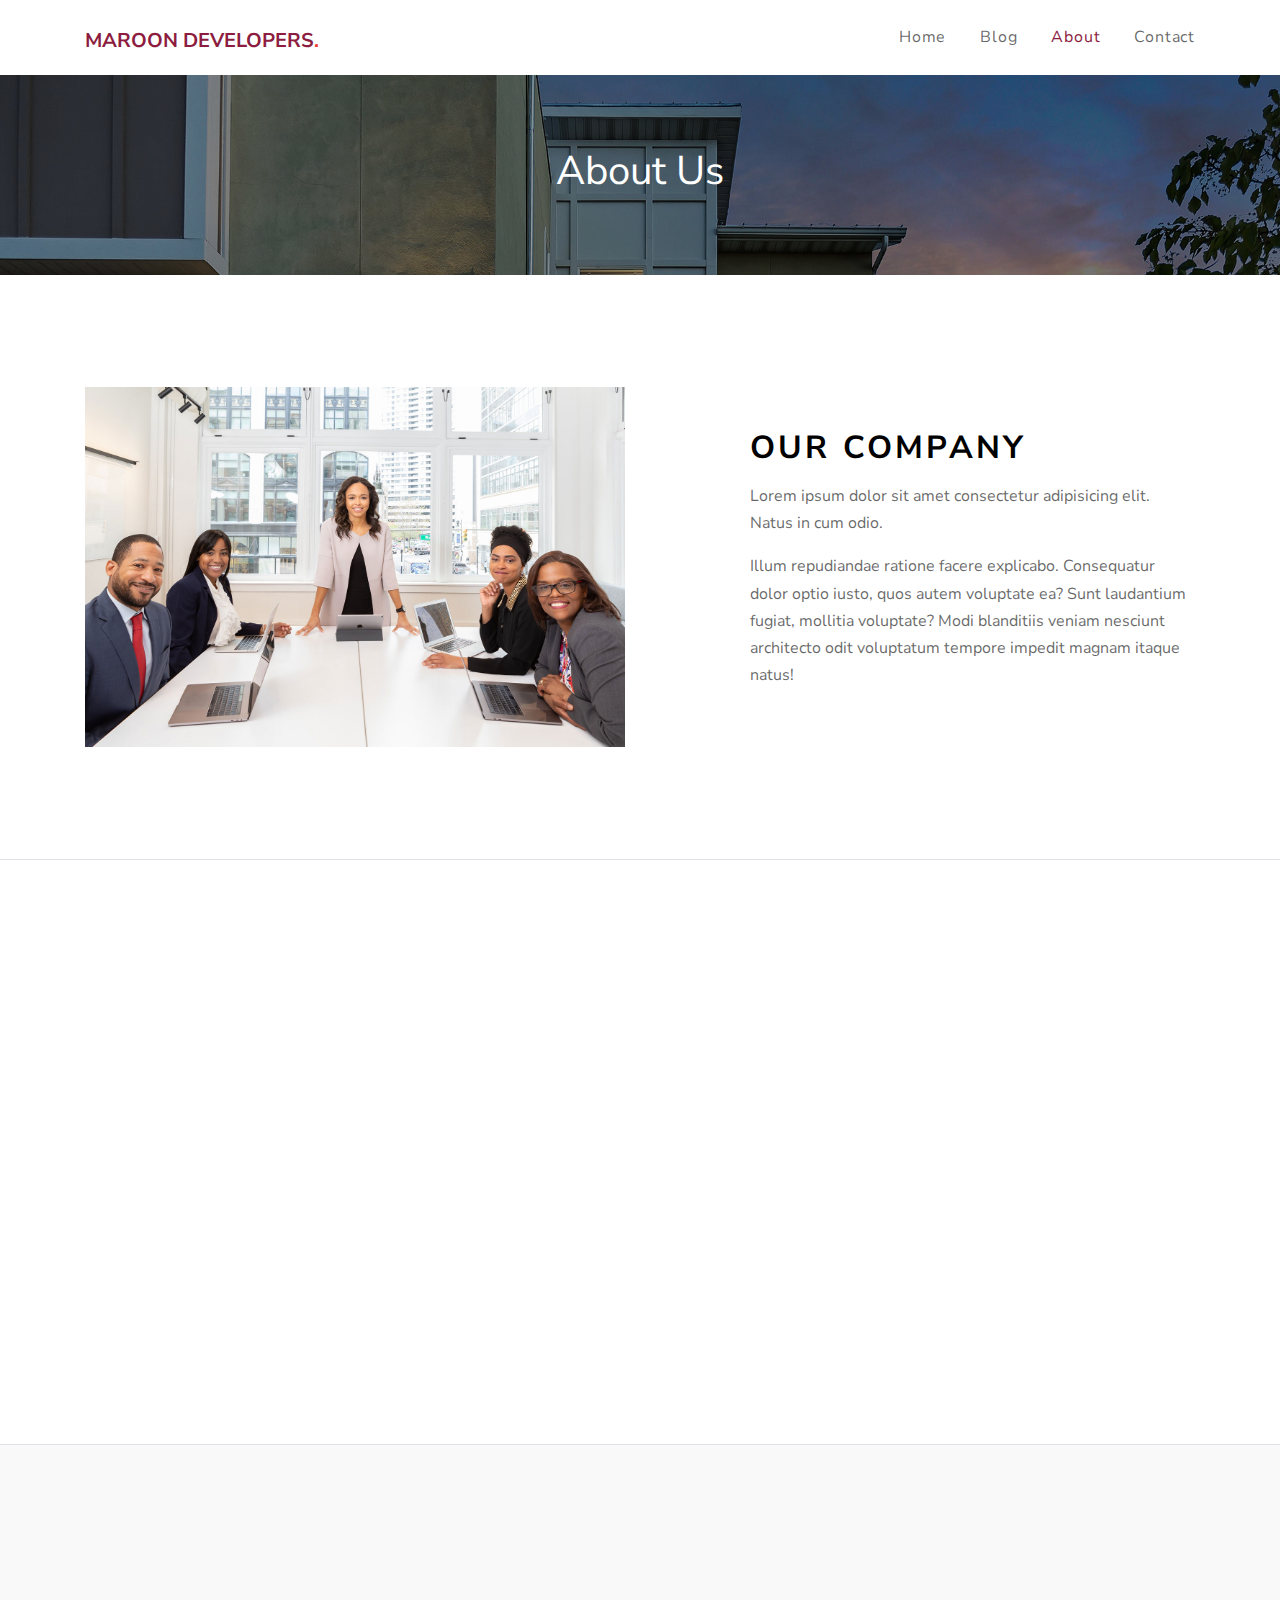
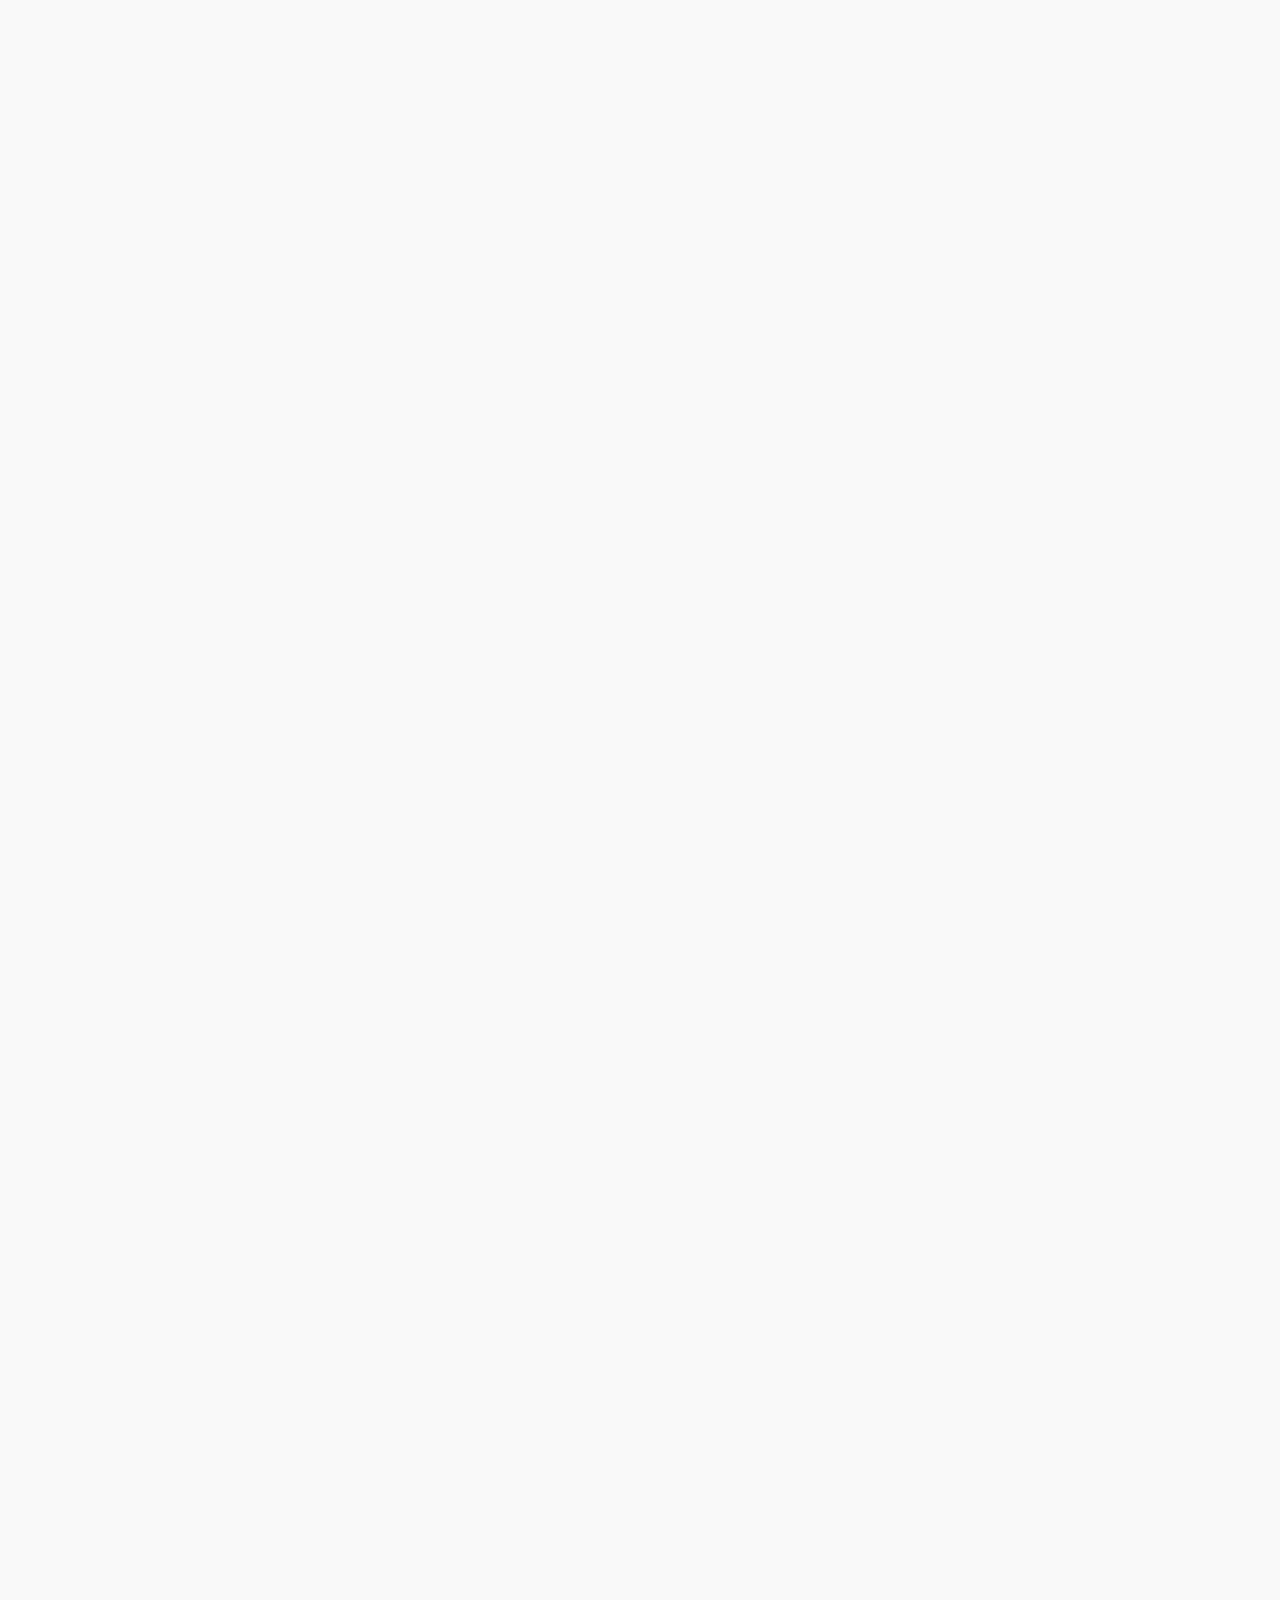
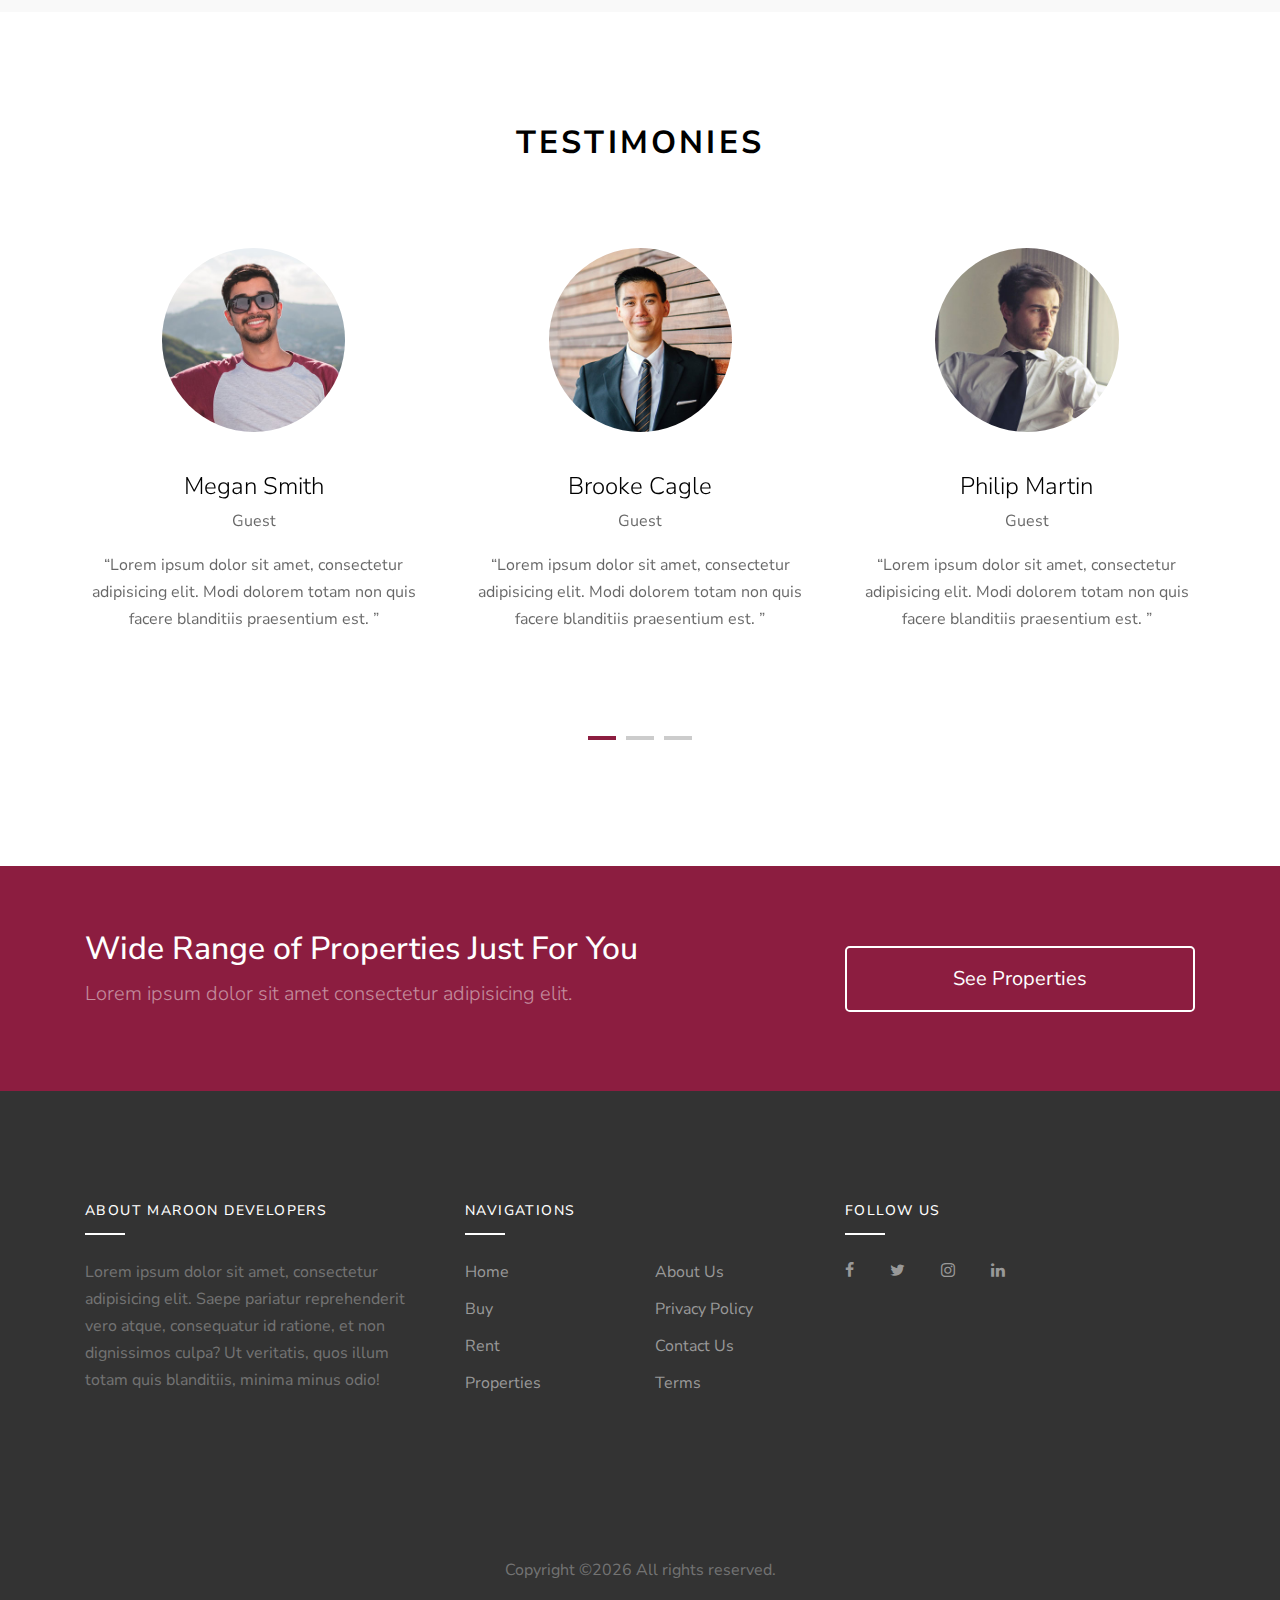
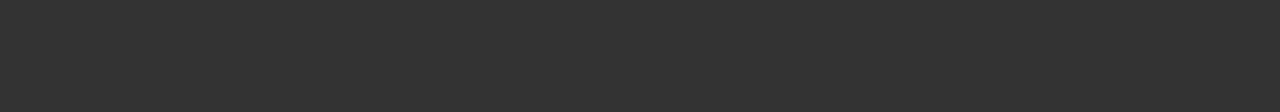
==== commit 77fe62e4: "Added headshots and Maroon color" ====
--- a/about.html
+++ b/about.html
@@ -1,5 +1,5 @@
 <!DOCTYPE html><html lang="en"><head>
-    <title>HomeSpace — Colorlib Website Template</title>
+  <title>Maroon Developers - Your dream homes</title>
     <meta charset="utf-8">
     <meta name="viewport" content="width=device-width, initial-scale=1, shrink-to-fit=no">
 
@@ -38,29 +38,11 @@
       <div class="site-mobile-menu-body"></div>
     </div> <!-- .site-mobile-menu -->
     
-    <div class="border-bottom bg-white top-bar">
-      <div class="container">
-        <div class="row align-items-center">
-          <div class="col-6 col-md-6">
-            <p class="mb-0">
-              <a href="#" class="mr-3"><span class="text-black fl-bigmug-line-phone351"></span> <span class="d-none d-md-inline-block ml-2">+2 102 3923 3922</span></a>
-              <a href="#"><span class="text-black fl-bigmug-line-email64"></span> <span class="d-none d-md-inline-block ml-2"><span class="__cf_email__" data-cfemail="462f2820290622292b272f286825292b">[email&nbsp;protected]</span></span></a>
-            </p>  
-          </div>
-          <div class="col-6 col-md-6 text-right">
-            <a href="#" class="mr-3"><span class="text-black icon-facebook"></span></a>
-            <a href="#" class="mr-3"><span class="text-black icon-twitter"></span></a>
-            <a href="#" class="mr-0"><span class="text-black icon-linkedin"></span></a>
-          </div>
-        </div>
-      </div>
-      
-    </div>
     <div class="site-navbar">
         <div class="container py-1">
           <div class="row align-items-center">
             <div class="col-8 col-md-8 col-lg-4">
-              <h1 class=""><a href="index.html" class="h5 text-uppercase text-black"><strong>HomeSpace<span class="text-danger">.</span></strong></a></h1>
+              <h1 class=""><a href="index.html" class="h5 text-uppercase text-maroon"><strong>Maroon Developers<span class="text-danger">.</span></strong></a></h1>
             </div>
             <div class="col-4 col-md-4 col-lg-8">
               <nav class="site-navigation text-right text-md-right" role="navigation">
@@ -70,22 +52,6 @@
                 <ul class="site-menu js-clone-nav d-none d-lg-block">
                   <li>
                     <a href="index.html">Home</a>
-                  </li>
-                  <li class="has-children">
-                    <a href="properties.html">Properties</a>
-                    <ul class="dropdown">
-                      <li><a href="#">Buy</a></li>
-                      <li><a href="#">Rent</a></li>
-                      <li><a href="#">Lease</a></li>
-                      <li class="has-children">
-                        <a href="#">Menu</a>
-                        <ul class="dropdown">
-                          <li><a href="#">Menu One</a></li>
-                          <li><a href="#">Menu Two</a></li>
-                          <li><a href="#">Menu Three</a></li>
-                        </ul>
-                      </li>
-                    </ul>
                   </li>
                   <li><a href="blog.html">Blog</a></li>
                   <li class="active"><a href="about.html">About</a></li>
@@ -100,12 +66,12 @@
       </div>
     </div>
 
-    <div class="site-blocks-cover inner-page-cover overlay" style="background-image: url(images/hero_bg_2.jpg);" data-aos="fade" data-stellar-background-ratio="0.5">
+    <div class="site-blocks-cover inner-page-cover overlay" style="background-image: url(images/hero_bg_3.jpg);" data-aos="fade" data-stellar-background-ratio="0.5">
       <div class="container">
         <div class="row align-items-center justify-content-center text-center">
           <div class="col-md-10">
             <h1 class="mb-2">About Us</h1>
-            <div><a href="index.html">Home</a> <span class="mx-2 text-white">•</span> <strong class="text-white">About</strong></div>
+            <!-- <div><a href="index.html">Home</a> <span class="mx-2 text-white">•</span> <strong class="text-white">About</strong></div> -->
           </div>
         </div>
       </div>
@@ -445,7 +411,7 @@
         <div class="row">
           <div class="col-lg-4">
             <div class="mb-5">
-              <h3 class="footer-heading mb-4">About HomeSpace</h3>
+              <h3 class="footer-heading mb-4">About Maroon Developers</h3>
               <p>Lorem ipsum dolor sit amet, consectetur adipisicing elit. Saepe pariatur reprehenderit vero atque, consequatur id ratione, et non dignissimos culpa? Ut veritatis, quos illum totam quis blanditiis, minima minus odio!</p>
             </div>
 
@@ -496,9 +462,7 @@
         <div class="row pt-5 mt-5 text-center">
           <div class="col-md-12">
             <p>
-            <!-- Link back to Colorlib can't be removed. Template is licensed under CC BY 3.0. -->
-            Copyright ©<script data-cfasync="false" src="scripts/email-decode.min.js"></script><script>document.write(new Date().getFullYear());</script> All rights reserved | This template is made with <i class="icon-heart text-danger" aria-hidden="true"></i> by <a href="https://colorlib.com" target="_blank">Colorlib</a>
-            <!-- Link back to Colorlib can't be removed. Template is licensed under CC BY 3.0. -->
+              Copyright ©<script data-cfasync="false" src="scripts/email-decode.min.js"></script><script>document.write(new Date().getFullYear());</script> All rights reserved.
             </p>
           </div>
           
--- a/css/style.css
+++ b/css/style.css
@@ -23,6 +23,10 @@
 
 .text-black {
   color: #000 !important; }
+
+.text-maroon {
+  color: #8C1D40 !important; }
+  
 
 .text-white-5 {
   color: rgba(255, 255, 255, 0.5); }
@@ -78,7 +82,7 @@
   height: 47px; }
 
 .form-control:active, .form-control:focus {
-  border-color: #f89d13; }
+  border-color: #8c1d40; }
 
 .form-control:hover, .form-control:active, .form-control:focus {
   -webkit-box-shadow: none !important;
@@ -149,7 +153,7 @@
     margin-left: 0;
     padding-left: 0; }
     .site-navbar .site-navigation .site-menu .active > a {
-      color: #f89d13; }
+      color: #8c1d40; }
     .site-navbar .site-navigation .site-menu a {
       text-decoration: none !important;
       display: inline-block; }
@@ -162,7 +166,7 @@
         color: rgba(0, 0, 0, 0.6);
         text-decoration: none !important; }
         .site-navbar .site-navigation .site-menu > li > a:hover {
-          color: #f89d13; }
+          color: #8c1d40; }
       .site-navbar .site-navigation .site-menu > li:last-child {
         padding-right: 0; }
         .site-navbar .site-navigation .site-menu > li:last-child > a {
@@ -197,7 +201,7 @@
         margin-top: 20px;
         margin-left: 0px;
         background: #fff;
-        border-top: 4px solid #f89d13;
+        border-top: 4px solid #8c1d40;
         -webkit-transition: 0.2s 0s;
         -o-transition: 0.2s 0s;
         transition: 0.2s 0s; }
@@ -219,7 +223,7 @@
             padding: 5px 20px;
             display: block; }
             .site-navbar .site-navigation .site-menu .has-children .dropdown > li > a:hover {
-              color: #f89d13; }
+              color: #8c1d40; }
           .site-navbar .site-navigation .site-menu .has-children .dropdown > li.has-children > a:before {
             content: "\e315";
             right: 20px; }
@@ -227,9 +231,9 @@
             left: 100%;
             top: 0; }
           .site-navbar .site-navigation .site-menu .has-children .dropdown > li.has-children:hover > a, .site-navbar .site-navigation .site-menu .has-children .dropdown > li.has-children:active > a, .site-navbar .site-navigation .site-menu .has-children .dropdown > li.has-children:focus > a {
-            color: #f89d13; }
+            color: #8c1d40; }
       .site-navbar .site-navigation .site-menu .has-children:hover > a, .site-navbar .site-navigation .site-menu .has-children:focus > a, .site-navbar .site-navigation .site-menu .has-children:active > a {
-        color: #f89d13; }
+        color: #8c1d40; }
       .site-navbar .site-navigation .site-menu .has-children:hover, .site-navbar .site-navigation .site-menu .has-children:focus, .site-navbar .site-navigation .site-menu .has-children:active {
         cursor: pointer; }
         .site-navbar .site-navigation .site-menu .has-children:hover > .dropdown, .site-navbar .site-navigation .site-menu .has-children:focus > .dropdown, .site-navbar .site-navigation .site-menu .has-children:active > .dropdown {
@@ -298,12 +302,12 @@
       position: relative;
       color: #212529; }
       .site-mobile-menu .site-nav-wrap a:hover {
-        color: #f89d13; }
+        color: #8c1d40; }
     .site-mobile-menu .site-nav-wrap li {
       position: relative;
       display: block; }
       .site-mobile-menu .site-nav-wrap li.active > a {
-        color: #f89d13; }
+        color: #8c1d40; }
     .site-mobile-menu .site-nav-wrap .arrow-collapse {
       position: absolute;
       right: 0px;
@@ -512,7 +516,7 @@
       -o-transition: .3s all ease;
       transition: .3s all ease; }
     .block-13 .owl-dots .owl-dot.active > span {
-      background: #f89d13; }
+      background: #8c1d40; }
 
 #slider-range {
   height: 8px; }
@@ -521,11 +525,11 @@
     height: 16px;
     border-radius: 50%;
     border: none !important;
-    background: #f89d13; }
+    background: #8c1d40; }
     #slider-range .ui-slider-handle:focus, #slider-range .ui-slider-handle:active {
       outline: none; }
   #slider-range .ui-slider-range {
-    background-color: #f89d13; }
+    background-color: #8c1d40; }
 
 .slide-one-item.home-slider .owl-nav {
   position: absolute !important;
@@ -579,7 +583,7 @@
   display: block; }
   .service .icon {
     font-size: 60px;
-    color: #f89d13; }
+    color: #8c1d40; }
   .service .service-heading {
     color: #000;
     font-size: 1.2rem;
@@ -606,7 +610,7 @@
     border: 1px solid #cccccc; }
   .site-pagination a.active {
     border: 1px solid transparent;
-    background: #f89d13;
+    background: #8c1d40;
     color: #fff; }
     .site-pagination a.active:hover {
       border: 1px solid transparent;
@@ -673,7 +677,7 @@
       filter: progid:DXImageTransform.Microsoft.gradient( startColorstr='#00000000', endColorstr='#cc000000',GradientType=0 ); }
     .prop-entry .prop-text .prop-more-info {
       font-size: 12px;
-      background: #f89d13;
+      background: #8c1d40;
       position: relative;
       z-index: 4;
       padding-top: 5px;
@@ -687,7 +691,7 @@
       .prop-entry .prop-text .prop-more-info span {
         display: block; }
     .prop-entry .prop-text .price {
-      background: #f89d13;
+      background: #8c1d40;
       color: #fff;
       padding: 4px 10px;
       display: inline-block;
@@ -708,7 +712,7 @@
   line-height: 0;
   position: relative;
   top: -3px;
-  color: #f89d13; }
+  color: #8c1d40; }
 
 .feature .text h2 {
   font-size: 18px;
